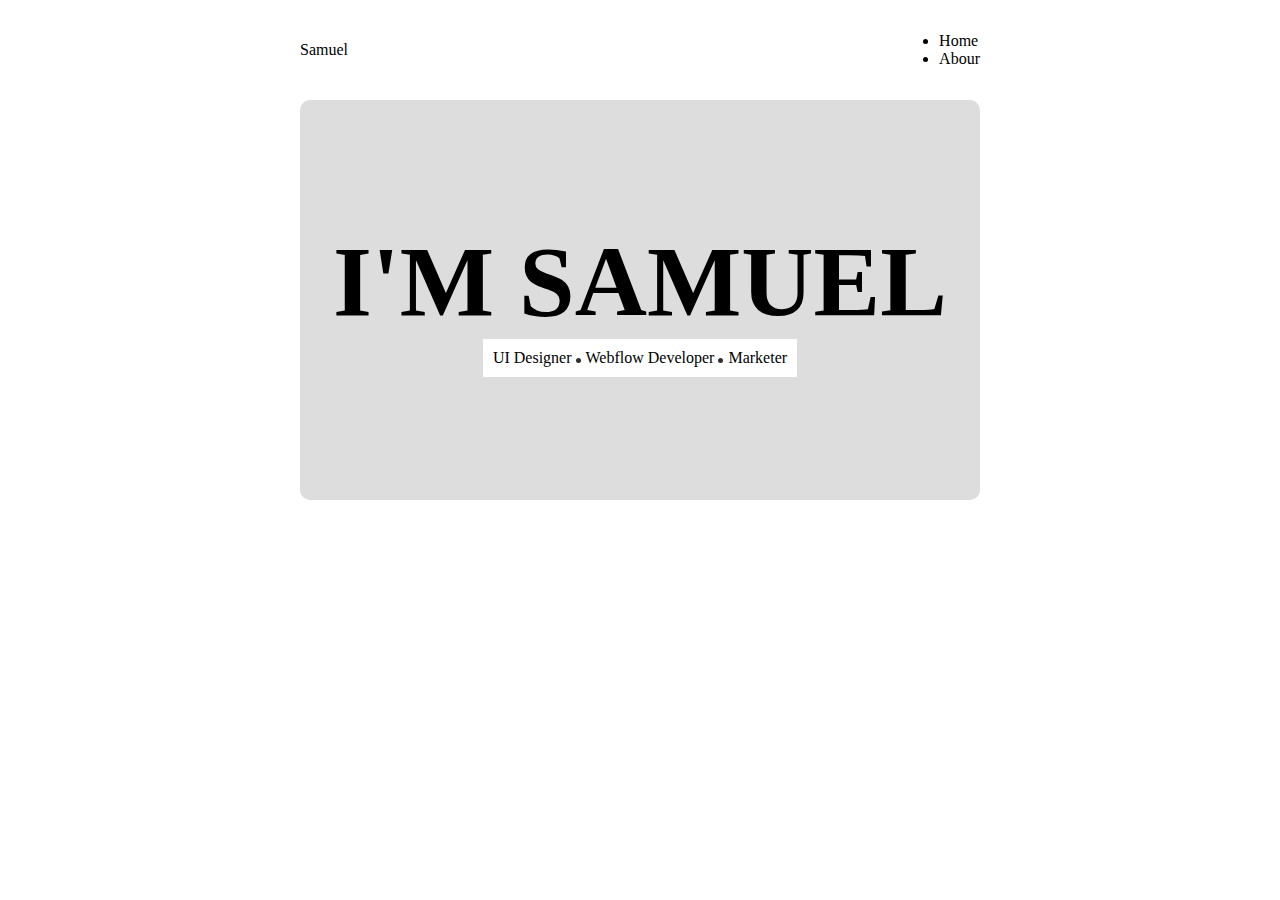
==== index.html @ 3c842f45 "first commit" ====
<!DOCTYPE html>
<html lang="en">
<head>
    <meta charset="UTF-8">
    <meta name="viewport" content="width=device-width, initial-scale=1.0">
    <title>Document</title>
    <link rel="stylesheet" href="style.css">
</head>
<body>
    <div id="app">
        <div id="head">
<div>
Samuel
</div>
<nav>
    <ul>
        <li>Home</li>
        <li>Abour</li>
    </ul>
</nav>
        </div>
        <div id="app-wrapper">
            <div id="banner">
                 <h1>I'M SAMUEL</h1>
                 <div id="banner-list">
                    <ul>
                    <li>UI Designer</li>
                    <li>Webflow Developer</li>
                    <li>Marketer</li>
                   </ul>
                </div>
            </div>
        </div>
    </div>
</body>
</html>
---- style.css ----
*{
    margin:0;
    padding: 0;
    box-sizing: border-box;
}
#app{
    width: 100vw;
    height: 100vh;
   
}
#head{
    width:100%;
    height: 100px;
    background: #fff;
    position: fixed;
    top:0;
    left:0;
    display: flex;
    justify-content: space-between;
    align-items: center;
    padding:0 300px;
}
#app-wrapper{
    padding:0 300px;
    padding-top:100px; 
}
#banner{
    width: 100%;
    height: 400px;
    background: #ddd;
    border-radius: 10px;
    display: flex;
    flex-direction: column;
    justify-content:center;
    align-items: center;
    
}
#banner h1{
    font-size: 100px;
}
#banner-list{
    background: #fff;
    padding: 10px;
}
#banner-list ul li{
    list-style-type:disk;
    display: inline;
    
}
#banner-list ul li:before{
    content: "";
    display: inline-block;
    width: 5px;
    height: 5px;
    border-radius: 50%;
    background: #303030;
    margin-right: 5px;
}
#banner-list ul li:first-child:before{
    content: "";
    display: none;
    
}
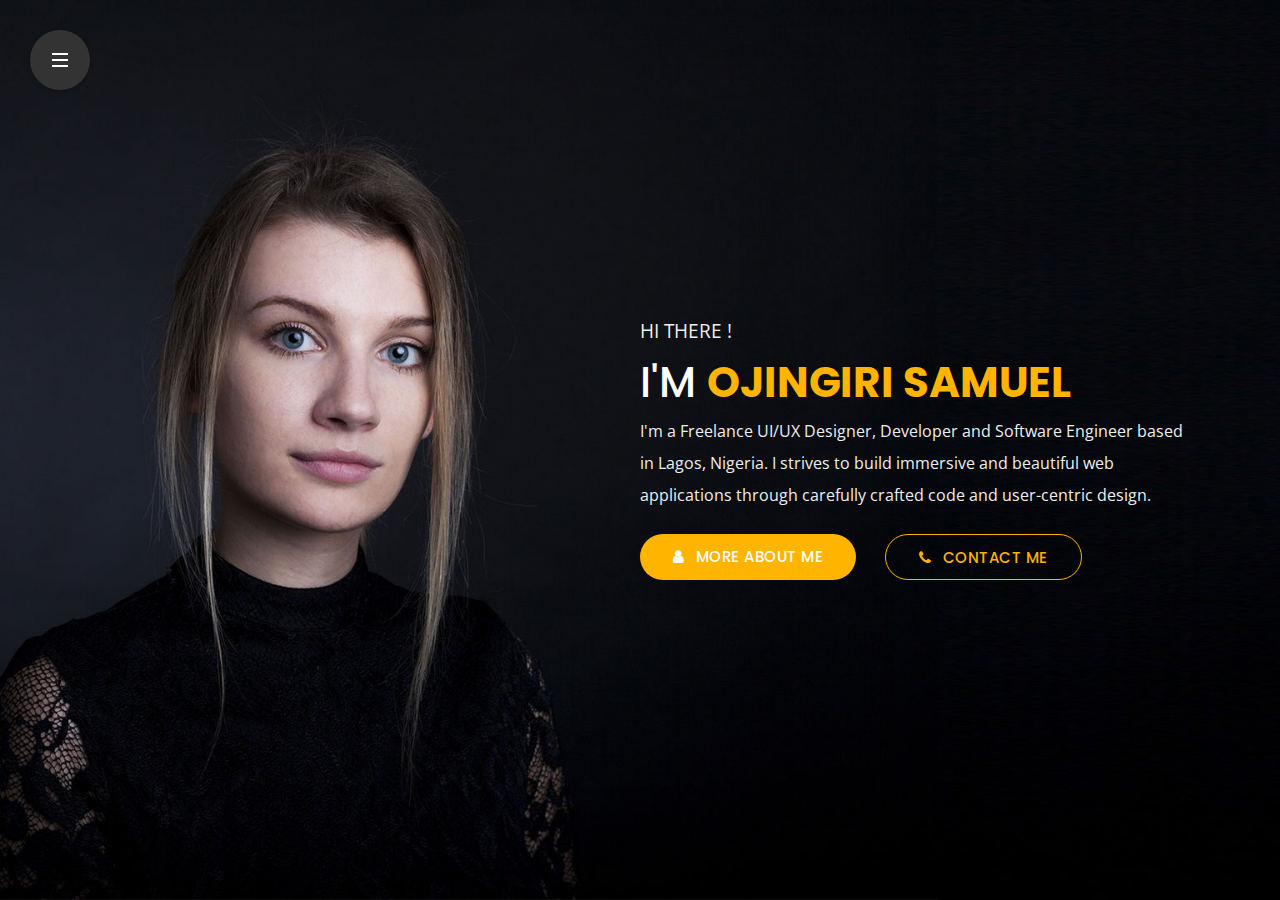
==== commit 77a5f8a9: "Add files via upload" ====
--- a/index.html
+++ b/index.html
@@ -1,36 +1,338 @@
-<!DOCTYPE html>
+﻿<!DOCTYPE html>
 <html lang="en">
+
+
+<!-- Mirrored from slimhamdi.net/istanbul/demos/index-dark.html by HTTrack Website Copier/3.x [XR&CO'2014], Mon, 01 Jul 2024 13:41:12 GMT -->
 <head>
-    <meta charset="UTF-8">
-    <meta name="viewport" content="width=device-width, initial-scale=1.0">
-    <title>Document</title>
-    <link rel="stylesheet" href="style.css">
+    <meta charset="utf-8">
+    <title>Istanbul - Personal Portfolio</title>
+    <meta name="viewport" content="width=device-width, initial-scale=1">
+
+    <!-- Template Google Fonts -->
+    <link href="https://fonts.googleapis.com/css?family=Poppins:400,400i,500,500i,600,600i,700,700i,800,800i,900,900i" rel="stylesheet">
+    <link href="https://fonts.googleapis.com/css?family=Open+Sans:300,400,600,700" rel="stylesheet">
+
+    <!-- Template CSS Files -->
+    <link type="text/css" media="all" href="css/bootstrap.min.css" rel="stylesheet">
+    <link type="text/css" media="all" href="css/jquery.animatedheadline.css" rel="stylesheet">
+    <link type="text/css" media="all" href="css/font-awesome.min.css" rel="stylesheet">
+    <link type="text/css" media="all" href="css/style.css" rel="stylesheet">
+    <link type="text/css" media="all" href="css/skins/yellow.css" rel="stylesheet">
+
+    <!-- Template JS Files -->
+    <script src="js/modernizr.js"></script>
+
+    <!-- Live Style Switcher - demo only -->
+	<link rel="alternate stylesheet" type="text/css" title="blue" href="css/skins/blue.css" />
+    <link rel="alternate stylesheet" type="text/css" title="goldenrod" href="css/skins/goldrenrod.css" />
+    <link rel="alternate stylesheet" type="text/css" title="green" href="css/skins/green.css" />
+    <link rel="alternate stylesheet" type="text/css" title="magenta" href="css/skins/magenta.css" />
+    <link rel="alternate stylesheet" type="text/css" title="orange" href="css/skins/orange.css" />
+    <link rel="alternate stylesheet" type="text/css" title="red" href="css/skins/red.css" />
+    <link rel="alternate stylesheet" type="text/css" title="yellow" href="css/skins/yellow.css" />
+    <link rel="alternate stylesheet" type="text/css" title="yellowgreen" href="css/skins/yellowgreen.css" />
+    <link rel="stylesheet" type="text/css" href="css/styleswitcher.css" />
+
 </head>
-<body>
-    <div id="app">
-        <div id="head">
-<div>
-Samuel
-</div>
-<nav>
-    <ul>
-        <li>Home</li>
-        <li>Abour</li>
-    </ul>
-</nav>
-        </div>
-        <div id="app-wrapper">
-            <div id="banner">
-                 <h1>I'M SAMUEL</h1>
-                 <div id="banner-list">
-                    <ul>
-                    <li>UI Designer</li>
-                    <li>Webflow Developer</li>
-                    <li>Marketer</li>
-                   </ul>
+
+<body class="dark fullscreendark">
+    <div class="page">
+
+        <!-- Header Starts -->
+    <header id="header">
+		<div class="nav-container">
+			<div>
+				<!-- Mobile Navigation Starts -->
+				<ul id="nav" class="navigation">
+					<li class="active">
+						<div>
+							<a id="link-home" href="#home" class="active">
+								<i class="fa fa-home"></i><span>Home</span>
+							</a>
+						</div>
+					</li>
+					<li>
+						<div>
+							<a id="link-about" href="#about">
+								<i class="fa fa-user"></i><span>About me</span>
+							</a>
+						</div>
+					</li>
+                    <li>
+						<div>
+							<a id="link-contact" href="#contact">
+								<i class="fa fa-envelope-open"></i><span>get in touch</span>
+							</a>
+						</div>
+					</li>
+                    
+					<li onclick="gopdf()">
+						<div>
+							<a  href="ojingiri-samuel-cv.pdf">
+								<i class="fa fa-briefcase"></i><span>my cv</span>
+							</a>
+						</div>
+					</li>
+					
+					<li onclick="goldi()">
+						<div>
+							<a id="link-blog" href="https://www.linkedin.com/in/ojingiri-samuel-394754229/">
+								<i class="fa fa-linkedin"></i><span>Linkedin</span>
+							</a>
+						</div>
+					</li>
+				</ul>
+				<!-- Mobile Navigation Ends -->
+                <script>
+                    function gopdf(){
+                        window.location = 'ojingiri-samuel-cv.pdf'
+                    }
+                    function goldi(){
+                        window.location = 'https://www.linkedin.com/in/ojingiri-samuel-394754229/'
+                    }
+                </script>
+			</div>
+		</div>
+		<!-- Stretchy Navigation Starts -->
+		<div class="cd-stretchy-nav">
+			<a class="cd-nav-trigger" href="#0">
+				<span aria-hidden="true"></span>
+			</a>
+			<ul class="stretchy-nav">
+				<li class="active"><a href="#home"><span>Home</span></a></li>
+				<li><a href="#about"><span>About</span></a></li>
+				<li><a href="#contact"><span>Contact</span></a></li>
+				<li><a href="https://www.linkedin.com/in/ojingiri-samuel-394754229/"><span>Linkedin</span></a></li>
+			</ul>
+			<span aria-hidden="true" class="stretchy-nav-bg"></span>
+		</div>
+		<!-- Stretchy Navigation Ends -->
+    </header>
+    <!-- Header Ends -->
+        <!-- Main Content Starts -->
+        <main id="main">
+            <!-- Back To Home Starts [ONLY MOBILE] -->
+            <span class="back-mobile" id="back-mobile"><i class="fa fa-arrow-left"></i></span>
+            <!-- Back To Home Ends [ONLY MOBILE] -->
+            <!-- Home Section Starts -->
+            <section id="home" class="active">
+                <!-- Text Rotator Starts -->
+                <div class="main-text-container">
+                    <div class="main-text" id="selector">
+                        <h3>Hi there !</h3>
+                        <h1 class="ah-headline">
+					I'm
+						<span class="ah-words-wrapper">
+							<b class="is-visible">Ojingiri Samuel</b>
+                            <b>a software  engineer</b>
+							<b>a web designer</b>
+							<b>a blogger</b>
+							<b>a freelancer</b>
+						</span>
+					</h1>
+                        <p>I'm a Freelance UI/UX Designer, Developer and Software  Engineer based in Lagos, Nigeria. I strives to build immersive and beautiful web applications through carefully crafted code and user-centric design.</p>
+                        <div class="call-to-actions-home">
+                            <div class="text-left">
+                                <a href="#about" class="btn link-portfolio-one"><span><i class="fa fa-user"></i>more about me</span></a>
+                                <a href="#contact" class="btn btn-secondary link-portfolio-two"><span><i class="fa fa-phone"></i>Contact me</span></a>
+                            </div>
+                        </div>
+                    </div>
                 </div>
+                <!-- Text Rotator Ends -->
+            </section>
+            <!-- Home Section Ends -->
+            <!-- About Section Starts -->
+            <section id="about">
+                <!-- Main Heading Starts -->
+                <div class="container page-title text-center">
+                    <h2 class="text-center">about <span>me</span></h2>
+                    <span class="title-head-subtitle">I design and code beautiful things, and I love what I do.</span>
+                </div>
+                <!-- Main Heading Ends -->
+                <div class="container infos">
+                    <div class="row personal-info">
+                        <!-- Personal Infos Starts -->
+                        <div class="col-xl-6 col-lg-6 col-md-12 col-sm-12">
+							<div class="image-container">
+								<img class="img-fluid d-block" src="img/dark-about.jpg"  alt="" />
+							</div>
+							<p  class="d-block d-md-none">I'm a Freelance UI/UX Designer, Developer and Software  Engineer based in Lagos, Nigeria. I strives to build immersive and beautiful web applications through carefully crafted code and user-centric design.</p>
+						</div>
+						<div class="row col-xl-6 col-lg-6 col-md-12">
+							<div class="col-xl-6 col-lg-6 col-md-6 col-sm-6">
+								<ul class="list-1">
+									<li>
+										<h6><span class="font-weight-600">First Name</span>Samuel</h6>
+									</li>
+									<li>
+										<h6><span class="font-weight-600">Last Name</span>Ojingiri</h6>
+									</li>
+									<li>
+										<h6><span class="font-weight-600">Birthdate</span>14 march 1991</h6>
+									</li>
+									<li>
+										<h6><span class="font-weight-600">Nationality</span>English</h6>
+									</li>
+									<li>
+										<h6><span class="font-weight-600">Experience</span>12 years</h6>
+									</li>
+									<li>
+										<h6><span class="font-weight-600">Address</span>Nigeria</h6>
+									</li>
+								</ul>
+							</div>
+							<div class="col-xl-6 col-lg-6 col-md-6 col-sm-6">
+								<ul class="list-2">
+									<li>
+										<h6><span class="font-weight-600">Freelance</span>Available</h6>
+									</li>
+									<li>
+										<h6><span class="font-weight-600">Langages</span>English</h6>
+									</li>
+									<li>
+										<h6><span class="font-weight-600">Phone</span>+2348030914844</h6>
+									</li>
+									<li>
+										<h6><span class="font-weight-600">Email</span>official.ojingirisamuel@gmail.com</h6>
+									</li>
+									<li>
+										<h6><span class="font-weight-600">Twitter/X</span>ojiiis_onx</h6>
+									</li>
+									<li>
+										<h6><span class="font-weight-600">Linkedin</span><a href="https://www.linkedin.com/in/ojingiri-samuel-394754229/">Ojingiri Samuel</a></h6>
+									</li>
+								</ul>
+							</div>
+							<div class="col-12 resume-btn-container">
+								<a href="ojingiri-samuel-cv.pdf" class="btn btn-resume"><span><i class="fa fa-download"></i>download my cv</span></a>
+							</div>
+						</div>
+                        <!-- Personal Infos Ends -->
+                    </div>
+                </div>
+                <!-- Download CV Starts -->
+                
+                <!-- Download CV Ends -->
+                <!-- Resume Starts -->
+             
+            </section>
+            <!-- About Section Ends -->
+
+            <!-- Contact Section Starts -->
+            <section id="contact">
+                <div class="contact-container">
+                    <!-- Main Heading Starts -->
+                    <div class="container page-title text-center">
+                        <h2 class="text-center">get <span>in touch</span></h2>
+						<span class="title-head-subtitle">I’m always open to discussing product design work or partnerships.</span>
+                    </div>
+                    <!-- Main Heading Ends -->
+                    <div class="container">
+                        <div class="row contact">
+                            <!-- Contact Infos Starts -->
+                            <div class="col-12 col-md-4 col-xl-4 leftside">
+                                <ul class="custom-list">
+                                    <li>
+                                        <h6 class="font-weight-600"> <span class="contact-title">Phone</span><i class="fa fa-whatsapp"></i><span class="contact-content">+216 21 184 010</span></h6>
+                                    </li>
+                                    <li>
+                                        <h6 class="font-weight-600"> <span class="contact-title">email</span><i class="fa fa-envelope-o fs-14"></i><span class="contact-content">info@daria.ua</span></h6>
+
+                                    </li>
+                                    <li>
+                                        <h6 class="font-weight-600"><span class="contact-title">instagram</span><i class="fa fa-instagram"></i><span class="contact-content">daria.198</span></h6>
+
+                                    </li>
+                                    <li>
+                                        <h6 class="font-weight-600"><span class="contact-title">Dribbble </span><i class="fa fa-dribbble"></i><span class="contact-content">daria.dribble</span></h6>
+                                    </li>
+                                </ul>
+
+                                <!-- Social Media Profiles Starts -->
+
+                                <div class="social">
+                                    <h6 class="font-weight-600 uppercase">Social Profiles</h6>
+                                    <ul class="list-inline social social-intro text-center p-none">
+                                        <li class="facebook"><a title="Facebook" href="#"><i class="fa fa-facebook"></i></a>
+                                        </li>
+                                        <li class="twitter"><a title="Twitter" href="#"><i class="fa fa-twitter"></i></a>
+                                        </li>
+                                        <li class="youtube"><a title="Youtube" href="#"><i class="fa fa-youtube"></i></a>
+                                        </li>
+                                        <li class="dribbble"><a title="Dribbble" href="#"><i class="fa fa-dribbble"></i></a>
+                                        </li>
+                                    </ul>
+                                </div>
+                                <!-- Social Media Profiles Ends -->
+                            </div>
+                            <!-- Contact Infos Ends -->
+                            <!-- Contact Form Starts -->
+                            <div class="col-12 col-md-8 col-xl-8 rightside">
+                                <p>
+                                    If you have any suggestion, project or even you want to say Hello.. please fill out the form below and I will reply you shortly.
+                                </p>
+                                <form class="contactform" method="post" action="https://slimhamdi.net/istanbul/demos/php/process-form.php">
+                                    <div class="row">
+                                        <!-- Name Field Starts -->
+                                        <div class="form-group col-xl-6"> <i class="fa fa-user prefix"></i>
+                                            <input id="name" name="name" type="text" class="form-control" placeholder="YOUR NAME" required>
+                                        </div>
+                                        <!-- Name Field Ends -->
+                                        <!-- Email Field Starts -->
+                                        <div class="form-group col-xl-6"> <i class="fa fa-envelope prefix"></i>
+                                            <input id="email" type="email" name="email" class="form-control" placeholder="YOUR EMAIL" required>
+                                        </div>
+                                        <!-- Email Field Ends -->
+                                        <!-- Comment Textarea Starts -->
+                                        <div class="form-group col-xl-12"> <i class="fa fa-comments prefix"></i>
+                                            <textarea id="comment" name="comment" class="form-control" placeholder="YOUR MESSAGE" required></textarea>
+                                        </div>
+                                        <!-- Comment Textarea Ends -->
+                                    </div>
+                                    <!-- Submit Form Button Starts -->
+                                    <div class="submit-form">
+                                        <button class="btn button-animated" type="submit" name="send"><span><i class="fa fa-send"></i> Send Message</span></button>
+                                    </div>
+                                    <!-- Submit Form Button Ends -->
+                                    <div class="form-message"> <span class="output_message text-center font-weight-600 uppercase"></span>
+                                    </div>
+                                </form>
+                            </div>
+                            <!-- Contact Form Ends -->
+
+                        </div>
+                    </div>
+                </div>
+            </section>
+            <!-- Contact Section Ends -->
+          
+        </main>
+    </div>
+    <!-- Main Content Ends -->
+    <!-- Preloader Starts -->
+    <div class="preloader">
+        <div class="preloader-container">
+            <h1>Samuel</h1>
+            <div id="progress-line-container">
+                <div class="progress-line"></div>
             </div>
+            <h1>Ojingiri</h1>
         </div>
     </div>
+    <!-- Preloader Ends -->
+
+    <!-- Template JS Files -->
+    <script src="js/jquery-2.2.4.min.js"></script>
+    <script src="js/jquery.animatedheadline.js"></script>
+    <script src="js/bootstrap.min.js"></script>
+    <script src="js/transition.js"></script>
+    <!-- Live Style Switcher JS File - only demo -->
+    <script src="js/styleswitcher.js"></script>
+    <!-- Main JS Initialization File -->
+    <script src="js/custom.js"></script>
 </body>
+
+
+<!-- Mirrored from slimhamdi.net/istanbul/demos/index-dark.html by HTTrack Website Copier/3.x [XR&CO'2014], Mon, 01 Jul 2024 13:41:32 GMT -->
 </html>--- a/css/style.css
+++ b/css/style.css
@@ -0,0 +1,3008 @@
+﻿/*
+Template Name: Istanbul - Personal Portfolio
+Author: Celtano
+Author URI: http://themeforest.net/user/celtano
+Description: Istanbul - Personal Portfolio
+Version: 1.0
+*/
+
+
+/*------------------------------------------------------------------
+[Table of contents]
+	+ General
+		- Dark Body
+		- Preloader
+	+ Header
+		- Navigation
+	+ Main Section
+		+ miscellaneous
+			- Text Rotator
+		+ About
+			- Personal Informations
+			- Resume Panels
+			- Skills
+		- Portfolio
+		+ Blog
+			- Latest Posts
+			+ Blog Page 
+				- Posts
+				- Comments
+				- Comments Form
+		+ Contact
+			- Left Side
+			- Social Media Icons
+			- Right Side
+	- Responsive Design Styles
+-------------------------------------------------------------------*/
+
+/* [ GENERAL ] */
+/*================================================== */
+
+
+body,
+html {
+  font-size: 100%;
+  padding: 0;
+  margin: 0;
+  top: 0;
+  left: 0;
+  width: 100%;
+  height: 100%;
+  overflow: hidden;
+}
+
+*,
+*:after,
+*:before {
+  -webkit-box-sizing: border-box;
+  -moz-box-sizing: border-box;
+  box-sizing: border-box;
+}
+
+body {
+  font-family: 'Poppins', sans-serif;
+  color: #555;
+  background: #fff;
+  font-size: 0.9em;
+  font-weight: 400;
+}
+
+.overflow-hidden {
+  overflow: hidden !important;
+}
+
+.p-none {
+  padding: 0 !important;
+}
+
+.m-none {
+  margin: 0 !important;
+}
+
+.mr-20 {
+  margin-left: 20px;
+}
+
+hr.about-section {
+  margin: 72px auto 50px;
+}
+
+ul {
+  padding: 0;
+  margin: 0;
+  list-style-type: none;
+}
+
+a:hover {
+  text-decoration: none;
+}
+
+h1,h2,h3,h4,h5,h6 {
+  font-family: 'Poppins', sans-serif;
+  text-transform: uppercase;
+}
+/* Buttons */
+.btn {
+  box-shadow: none !important;
+  border-radius: 26px;
+  font-weight: 500;
+  height: 46px;
+  line-height: 46px;
+  font-size: 15px;
+  text-transform: uppercase;
+  color: #fff;
+  padding: 0 33px;
+  outline: none !important;
+  overflow: hidden;
+  display: inline-block;
+  position: relative;
+  font-family: 'Poppins', sans-serif;
+  letter-spacing: .5px;
+  border: 0;
+}
+
+.btn span {
+  position: relative;
+  z-index: 2;
+}
+
+.btn:before {
+  position: absolute;
+  content: "";
+  top: 0;
+  height: 102%;
+  left: -25%;
+  width: 0%;
+  background-color: #555;
+  transform: skew(-22deg);
+  transition-duration: .6s;
+  z-index: 1;
+}
+
+.btn:hover:before {
+  width: 180%;
+}
+
+.btn.btn-secondary {
+  color: #555;
+}
+
+.btn.btn-secondary,
+.btn.btn-secondary:after {
+  background: transparent;
+}
+
+.btn.btn-secondary:hover {
+  color: #fff;
+}
+
+.btn.btn-secondary:before {
+  background: #555;
+}
+
+.btn i {
+  padding-right: 11px;
+}
+
+.btn:hover {
+  box-shadow: none;
+  color: #fff;
+}
+
+.uppercase {
+  text-transform: uppercase;
+}
+
+.font-weight-400 {
+  font-weight: 400;
+}
+
+.font-weight-700 {
+  font-weight: 700;
+}
+
+.font-weight-600 {
+  font-weight: 600;
+}
+
+.font-weight-900 {
+  font-weight: 900;
+}
+
+.back-mobile {
+  display: none;
+}
+
+.container {
+  margin: 0 auto;
+  max-width: initial;
+  max-width: 1170px;
+}
+
+@media only screen and (min-width: 601px) {
+  .container {
+    width: 100%;
+  }
+}
+
+@media only screen and (min-width: 1025px) {
+  .container {
+    width: 100%;
+    padding-left: 30px;
+    padding-right: 30px;
+  }
+}
+
+@media only screen and (min-width: 1199px) {
+  .container {
+    width: 100%;
+  }
+}
+
+/* BODY DARK
+================================================== */
+
+body.dark .resume-items .item a,
+body.dark .project-info-container {
+  background: #333;
+}
+
+body.dark,
+body.dark .navigation,
+body.dark .resume-items .item .bullet,
+body.dark #main>section,
+body.blog.dark,
+body.dark #home .home-content,
+body.dark .carousel-controls,
+body.dark .arrow {
+  background: #222;
+}
+
+body.dark .preloader::before,
+body.dark .preloader::after {
+  background: #111;
+}
+
+body.dark .personal-info h6,
+body.dark .personal-info ul li span,
+body.dark .contact-container .contact .rightside h6,
+section#blog.dark  article h4,
+body.blog.dark  article h4,
+body.dark .main-text h1,
+body.light.dark-header .main-text h1,
+body.dark .project-details,
+body.dark section#blog article h4,
+body.dark section#blog .meta span,
+body.dark .resume-container h6,
+body.dark .resume-items .item .card-header,
+body.dark .resume-items .item a:before ,
+body.dark .skills li,
+body.dark .skill-text,
+body.dark .page-title h2,
+body.dark .contact-container .contact .leftside h6,
+body.dark .title-section {
+  color: #fff;
+}
+
+body.dark .cd-stretchy-nav ul a,
+body.dark .cd-stretchy-nav ul a span,
+body.light.dark-header .cd-stretchy-nav.lighter ul a span,
+body.light .cd-stretchy-nav.lighter-in-portfolio ul a span {
+  color: rgba(255,255,255,.9);
+}
+
+body.dark .nav-container > div > ul li:not(:last-child):not(:active):after,
+body.dark .chart-bar {
+  background: #555;
+}
+
+body.dark .skills li:before {
+  color: #333;
+}
+
+body.dark .cd-nav-trigger,
+body.dark #cd-nav ul {
+  box-shadow: none !important;
+}
+
+body.dark section#blog .meta {
+  border-top: 1px solid #555;
+  border-bottom: 1px solid #555;
+}
+
+body.dark hr.about-section,
+body.dark article hr,
+body.dark .contact-container hr {
+  background: #555;
+}
+
+body.dark #cd-nav ul {
+  background: #333;
+}
+
+body.dark .progress-line {
+  background-color: #fff;
+}
+
+body.dark .page-title .title-head-subtitle {
+  color: #fff;
+  opacity: .8;
+}
+
+body.dark .cd-nav-trigger.menu-is-open {
+  background: transparent;
+  border: 0;
+}
+
+body.dark .cd-nav-trigger span::before,
+body.dark .cd-nav-trigger span::after {
+  background: #fff;
+}
+
+body.dark .preloader-container h1,
+body.dark .personal-info h6  {
+  color: #fff;
+}
+
+body.dark .cd-nav-trigger.menu-is-open span {
+  background: transparent;
+}
+
+body.dark #cd-nav li a,
+body.dark .badges h6  {
+  color: #eee;
+}
+
+body.dark #cd-nav li:last-child a {
+  border-bottom: 0;
+}
+
+body.dark #cd-nav ul {
+  border: 1px solid #353535;
+}
+
+body.dark .contact-container .contact .rightside form .form-group input[type=text],
+body.dark .contact-container .contact .rightside form .form-group input[type=email],
+body.dark .contact-container .contact .rightside form .form-group textarea,
+body.dark .comments-form .form-group input[type=text],
+body.dark .comments-form .form-group input[type=email],
+body.dark .comments-form .form-group textarea {
+  background: #333;
+  border: 1px solid #444;
+  color: #fff;
+}
+
+body.dark .comments-form .form-group i,
+body.dark .contact-container .contact .rightside form .form-group i,
+body.dark  .main-text h3,
+body.light.dark-header .main-text h3,
+body.dark p,
+body.light.dark-header .main-text p,
+body.dark .personal-info ul li,
+body.dark .contact-container  .contact .leftside,
+body.dark .navigation a{
+  color: #eee;
+}
+
+body.dark .cd-stretchy-nav .stretchy-nav-bg {
+  background: #333;
+}
+
+body.dark .profile-picture img {
+  border: 3px solid #353535;
+}
+
+body.blog.dark .comments-list .comment:not(.last) {
+  border-bottom: 1px solid #555;
+}
+
+body.dark .contact-container  .contact .leftside span i {
+  color: rgba(255, 255, 255, .3);
+}
+
+body.blog.dark p,
+body.blog.dark  .meta span {
+  color: #eee;
+}
+
+body.blog.dark .meta,
+body.blog .container-fluid.page-title .meta {
+  background: rgba(0,0,0,.6) !important;
+}
+
+body.blog.dark .pagination li:hover {
+  background: #333;
+}
+
+body.blog.dark .pagination li a {
+  color: #eee;
+}
+
+body.blog.dark .comments-form  form .input-field label {
+  color: #eee;
+}
+
+body.blog.dark .comments-form  form .input-field label.active {
+  color: #eee !important;
+}
+
+body.blog.dark .comments-form  form .input-field input[type=text],
+body.blog.dark .comments-form  form .input-field input[type=email],
+body.blog.dark .comments-form  form .input-field textarea {
+  color: #fff !important;
+  border-bottom: 1px solid #555;
+}
+
+body.blog.dark .comments-heading,
+body.blog.dark .comments-list .comment-author,
+body.blog.dark .comments-list .comment-reply {
+  color: #fff;
+}
+
+body.blog.dark .comments-list .comment-date {
+  color: #aaa;
+}
+
+body.dark #loader-wrapper .loader-section {
+  background: #333;
+}
+
+@media only screen and (max-width:1024px) {
+  body.dark #header {
+    background: #222;
+  }
+}
+
+/* PRELOADER
+================================================== */
+
+.page {
+  position: relative;
+  height: 100%;
+}
+
+.preloader {
+  position: fixed;
+  left: 0;
+  top: 0;
+  bottom: 0;
+  right: 0;
+  z-index: 111111111;
+  display: flex;
+  flex-direction: column;
+  justify-content: center;
+  align-items: center;
+  transition: .3s all ease;
+  pointer-events: none;
+  backface-visibility: hidden;
+}
+
+.preloader::before, .preloader::after {
+  content: '';
+  position: absolute;
+  left: 0;
+  right: 0;
+  transition: .2s linear;
+  transform: translateY(0);
+  pointer-events: none;
+}
+
+.preloader::before {
+  top: 0;
+  bottom: 50%;
+  background: #fff;
+}
+
+.preloader::after {
+  top: 50%;
+  bottom: 0;
+  background: #fff;
+}
+
+.preloader.loaded::before, .preloader.loaded::after {
+  transition: .4s linear;
+}
+
+.preloader.loaded::before {
+  transform: translateY(-101%);
+}
+
+.preloader.loaded::after {
+  transform: translateY(101%);
+}
+
+.preloader.loaded .preloader-container {
+  opacity: 0;
+  visibility: hidden;
+  transition: 0s;
+}
+
+.preloader-text-center {
+  transition: 0s .2s;
+}
+
+.preloader-container {
+  position: absolute;
+  top: 50%;
+  transform: translate3d(0, -50%, 0);
+  left: 0;
+  right: 0;
+  z-index: 10;
+  text-align: center;
+}
+
+.preloader-container h1 {
+  margin: 0;
+  padding: 20px 0;
+  color: #222;
+  font-weight: 700;
+  font-size: 42px;
+}
+
+#progress-line-container {
+  width: 100vw;
+  height: 5px;
+  overflow: hidden;
+  margin: auto;
+}
+
+.progress-line {
+  background: #222;
+  margin-top: 0;
+  margin-left: -100vw;
+  animation-name: progess_animation;
+  animation-duration: 2.5s;
+  animation-iteration-count: infinite;
+  animation-timing-function: linear;
+  width: 100vw;
+  height: 5px;
+  transition: .5s;
+}
+
+@keyframes progess_animation {
+  0% {
+    margin-left: -100vw;
+  }
+
+  100% {
+    margin-left: 100vw;
+  }
+}
+
+.animated {
+  animation-duration: 1s;
+  animation-fill-mode: both;
+  opacity: 1;
+}
+
+.animated.infinite {
+  animation-iteration-count: infinite;
+}
+
+.animated.hinge {
+  animation-duration: 2s;
+}
+
+html:not(.lt-ie10) .not-animated {
+  opacity: 0;
+}
+
+/* [ HEADER ] */
+/*================================================== */
+
+#header {
+  position: absolute;
+  left: 0;
+  top: 0;
+  right: 0;
+  bottom: 0;
+  padding: 0;
+}
+
+#header .text-rotator-container {
+  display: none;
+}
+
+/* NAVIGATION
+================================================== */
+
+@media (min-width:993px) {
+  
+  .cd-stretchy-nav {
+    position: fixed;
+    z-index: 2;
+    top: 30px;
+    left: 30px;
+    height: initial;
+    line-height: initial;
+    width: initial;
+    background-color: initial;
+    box-shadow: none;
+    pointer-events: none;
+  }
+
+  .cd-stretchy-nav .stretchy-nav-bg {
+  /* this is the stretching navigation background */
+    position: absolute;
+    z-index: 1;
+    top: 0;
+    left: 0;
+    width: 60px;
+    height: 60px;
+    border-radius: 30px;
+    background: #333;
+    box-shadow: 0 1px 4px rgba(0, 0, 0, 0.2);
+    -webkit-transition: height 0.2s, box-shadow 0.2s;
+    -moz-transition: height 0.2s, box-shadow 0.2s;
+    transition: height 0.2s, box-shadow 0.2s;
+  }
+
+  .cd-stretchy-nav.nav-is-visible {
+    pointer-events: auto;
+  }
+
+  .cd-stretchy-nav.nav-is-visible .stretchy-nav-bg {
+    height: 100%;
+    box-shadow: 0 6px 30px rgba(0, 0, 0, 0.2);
+  }
+
+  .cd-nav-trigger {
+    position: absolute;
+    z-index: 3;
+    top: 0;
+    left: 0;
+    height: 60px;
+    width: 60px;
+    border-radius: 50%;
+  /* replace text with image */
+    overflow: hidden;
+    white-space: nowrap;
+    color: transparent;
+    pointer-events: auto;
+  }
+
+  .cd-nav-trigger span, .cd-nav-trigger span::after, .cd-nav-trigger span::before {
+  /* this is the hamburger icon */
+    position: absolute;
+    width: 16px;
+    height: 2px;
+    background-color: #ffffff;
+  }
+
+  .cd-nav-trigger span {
+  /* middle line of the hamburger icon */
+    left: 50%;
+    top: 50%;
+    bottom: auto;
+    right: auto;
+    -webkit-transform: translateX(-50%) translateY(-50%);
+    -moz-transform: translateX(-50%) translateY(-50%);
+    -ms-transform: translateX(-50%) translateY(-50%);
+    -o-transform: translateX(-50%) translateY(-50%);
+    transform: translateX(-50%) translateY(-50%);
+    -webkit-transition: background-color 0.2s;
+    -moz-transition: background-color 0.2s;
+    transition: background-color 0.2s;
+  }
+
+  .cd-nav-trigger span::after, .cd-nav-trigger span::before {
+  /* top and bottom lines of the hamburger icon */
+    content: '';
+    top: 0;
+    left: 0;
+    -webkit-backface-visibility: hidden;
+    backface-visibility: hidden;
+    -webkit-transition: -webkit-transform 0.2s;
+    -moz-transition: -moz-transform 0.2s;
+    transition: transform 0.2s;
+  }
+
+  .cd-nav-trigger span::before {
+    -webkit-transform: translateY(-6px);
+    -moz-transform: translateY(-6px);
+    -ms-transform: translateY(-6px);
+    -o-transform: translateY(-6px);
+    transform: translateY(-6px);
+  }
+
+  .cd-nav-trigger span::after {
+    -webkit-transform: translateY(6px);
+    -moz-transform: translateY(6px);
+    -ms-transform: translateY(6px);
+    -o-transform: translateY(6px);
+    transform: translateY(6px);
+  }
+
+  .nav-is-visible .cd-nav-trigger span {
+    background-color: transparent;
+  }
+
+  .nav-is-visible .cd-nav-trigger span::before {
+    -webkit-transform: rotate(-45deg);
+    -moz-transform: rotate(-45deg);
+    -ms-transform: rotate(-45deg);
+    -o-transform: rotate(-45deg);
+    transform: rotate(-45deg);
+  }
+
+  .nav-is-visible .cd-nav-trigger span::after {
+    -webkit-transform: rotate(45deg);
+    -moz-transform: rotate(45deg);
+    -ms-transform: rotate(45deg);
+    -o-transform: rotate(45deg);
+    transform: rotate(45deg);
+  }
+
+  .cd-stretchy-nav ul {
+    position: relative;
+    z-index: 2;
+    padding: 53px 0 22px;
+    visibility: hidden;
+    -webkit-transition: visibility 0.3s;
+    -moz-transition: visibility 0.3s;
+    transition: visibility 0.3s;
+    text-align: left;
+  }
+
+  .cd-stretchy-nav ul li {
+    float: none;
+    transition: initial;
+  }
+
+  .cd-stretchy-nav ul a {
+    position: relative;
+    display: block;
+    height: 50px;
+    line-height: 50px;
+    padding: 0  1em 0 calc(1em + 60px);
+    color: rgba(255,255,255,.9);
+    text-transform: uppercase;
+    font-size: 16px;
+    -webkit-transition: color 0.2s;
+    -moz-transition: color 0.2s;
+    transition: color 0.2s;
+  }
+
+  .cd-stretchy-nav ul a span {
+    color: #555;
+  }
+
+  .cd-stretchy-nav ul a::after {
+  /* navigation item icons */
+    content: '';
+    position: absolute;
+    height: 16px;
+    width: 16px;
+    left: 22px;
+    top: 8px;
+    text-align: center;
+    -webkit-transform: translateY(-50%) scale(0);
+    -moz-transform: translateY(-50%) scale(0);
+    -ms-transform: translateY(-50%) scale(0);
+    -o-transform: translateY(-50%) scale(0);
+    transform: translateY(-50%) scale(0);
+    opacity: .6;
+    font-family: "FontAwesome";
+  }
+
+  .cd-stretchy-nav ul a::before {
+  /* line visible next to the active navigation item */
+    content: '';
+    position: absolute;
+    width: 3px;
+    height: 16px;
+    top: 50%;
+    left: 60px;
+    -webkit-transform: translateX(3px) translateY(-50%) scaleY(0);
+    -moz-transform: translateX(3px) translateY(-50%) scaleY(0);
+    -ms-transform: translateX(3px) translateY(-50%) scaleY(0);
+    -o-transform: translateX(3px) translateY(-50%) scaleY(0);
+    transform: translateX(3px) translateY(-50%) scaleY(0);
+  }
+
+  .cd-stretchy-nav ul li:first-of-type a::after {
+  /* change custom icon using Font Awesome Icons */
+    content: "\f015";
+  }
+
+  .cd-stretchy-nav ul li:nth-of-type(2) a::after {
+    content: "\f007";
+  }
+
+  .cd-stretchy-nav ul li:nth-of-type(3) a::after {
+    content: "\f0b1";
+  }
+
+  .cd-stretchy-nav ul li:nth-of-type(4) a::after {
+    content: "\f0e6";
+  }
+
+  .cd-stretchy-nav ul li:nth-of-type(5) a::after {
+    content: "\f2b6";
+  }
+
+  .cd-stretchy-nav ul span {
+  /* navigation item labels */
+    display: block;
+    opacity: 0;
+    -webkit-transform: translateX(-25px);
+    -moz-transform: translateX(-25px);
+    -ms-transform: translateX(-25px);
+    -o-transform: translateX(-25px);
+    transform: translateX(-25px);
+  }
+
+  .cd-stretchy-nav.nav-is-visible ul {
+    visibility: visible;
+  }
+
+  .cd-stretchy-nav.nav-is-visible ul a::after {
+  /* navigation item icons */
+    -webkit-transform: translateY(-50%) scale(1);
+    -moz-transform: translateY(-50%) scale(1);
+    -ms-transform: translateY(-50%) scale(1);
+    -o-transform: translateY(-50%) scale(1);
+    transform: translateY(-50%) scale(1);
+    -webkit-animation: scaleIn 0.15s backwards;
+    -moz-animation: scaleIn 0.15s backwards;
+    animation: scaleIn 0.15s backwards;
+    -webkit-transition: opacity 0.2s;
+    -moz-transition: opacity 0.2s;
+    transition: opacity 0.2s;
+  }
+
+  .cd-stretchy-nav.nav-is-visible ul li.active a {
+    color: #ffffff;
+  }
+
+  .cd-stretchy-nav.nav-is-visible ul li.active a::after {
+    opacity: 1;
+  }
+
+  .cd-stretchy-nav.nav-is-visible ul li.active a::before {
+    -webkit-transform: translateX(-3px) translateY(-50%) scaleY(1);
+    -moz-transform: translateX(-3px) translateY(-50%) scaleY(1);
+    -ms-transform: translateX(-3px) translateY(-50%) scaleY(1);
+    -o-transform: translateX(-3px) translateY(-50%) scaleY(1);
+    transform: translateX(-3px) translateY(-50%) scaleY(1);
+    -webkit-transition: -webkit-transform 0.15s 0.3s;
+    -moz-transition: -moz-transform 0.15s 0.3s;
+    transition: transform 0.15s 0.3s;
+  }
+
+  .cd-stretchy-nav.nav-is-visible ul span {
+    opacity: 1;
+    -webkit-transform: translateX(0);
+    -moz-transform: translateX(0);
+    -ms-transform: translateX(0);
+    -o-transform: translateX(0);
+    transform: translateX(0);
+    -webkit-animation: slideIn 0.15s backwards;
+    -moz-animation: slideIn 0.15s backwards;
+    animation: slideIn 0.15s backwards;
+    -webkit-transition: -webkit-transform 0.2s;
+    -moz-transition: -moz-transform 0.2s;
+    transition: transform 0.2s;
+  }
+
+  .cd-stretchy-nav.nav-is-visible.lighter ul span {
+    text-shadow: none;
+  }
+
+  .no-touch .cd-stretchy-nav.nav-is-visible ul a:hover,
+  .no-touch .cd-stretchy-nav.nav-is-visible.lighter ul a:hover  {
+    color: #ffffff;
+    background-color: initial;
+	opacity:1;
+  }
+
+  .no-touch .cd-stretchy-nav.nav-is-visible.lighter ul a:hover {
+    color: #999;
+  }
+
+  .no-touch .cd-stretchy-nav.nav-is-visible ul a:hover:after,
+	.no-touch .cd-stretchy-nav.nav-is-visible.lighter ul a:hover:after  {
+    opacity: 1;
+  }
+
+  .no-touch .cd-stretchy-nav.nav-is-visible ul a:hover span {
+    -webkit-transform: translateX(5px);
+    -moz-transform: translateX(5px);
+    -ms-transform: translateX(5px);
+    -o-transform: translateX(5px);
+    transform: translateX(5px);
+  }
+
+  .cd-stretchy-nav.nav-is-visible ul li:first-of-type a::after,
+.cd-stretchy-nav.nav-is-visible ul li:first-of-type span {
+    -webkit-animation-delay: 0.05s;
+    -moz-animation-delay: 0.05s;
+    animation-delay: 0.05s;
+  }
+
+  .cd-stretchy-nav.nav-is-visible ul li:nth-of-type(2) a::after,
+.cd-stretchy-nav.nav-is-visible ul li:nth-of-type(2) span {
+    -webkit-animation-delay: 0.1s;
+    -moz-animation-delay: 0.1s;
+    animation-delay: 0.1s;
+  }
+
+  .cd-stretchy-nav.nav-is-visible ul li:nth-of-type(3) a::after,
+.cd-stretchy-nav.nav-is-visible ul li:nth-of-type(3) span {
+    -webkit-animation-delay: 0.15s;
+    -moz-animation-delay: 0.15s;
+    animation-delay: 0.15s;
+  }
+
+  .cd-stretchy-nav.nav-is-visible ul li:nth-of-type(4) a::after,
+.cd-stretchy-nav.nav-is-visible ul li:nth-of-type(4) span {
+    -webkit-animation-delay: 0.2s;
+    -moz-animation-delay: 0.2s;
+    animation-delay: 0.2s;
+  }
+
+  .cd-stretchy-nav.nav-is-visible ul li:nth-of-type(5) a::after,
+.cd-stretchy-nav.nav-is-visible ul li:nth-of-type(5) span {
+    -webkit-animation-delay: 0.25s;
+    -moz-animation-delay: 0.25s;
+    animation-delay: 0.25s;
+  }
+
+
+/* -------------------------------- 
+
+keyframes
+
+-------------------------------- */
+@  -webkit-keyframes scaleIn {
+    from {
+    -webkit-transform: translateY(-50%) scale(0);
+  }
+
+  to {
+    -webkit-transform: translateY(-50%) scale(1);
+  }
+}
+
+@-moz-keyframes scaleIn {
+  from {
+    -moz-transform: translateY(-50%) scale(0);
+  }
+
+  to {
+    -moz-transform: translateY(-50%) scale(1);
+  }
+}
+
+@keyframes scaleIn {
+  from {
+    -webkit-transform: translateY(-50%) scale(0);
+    -moz-transform: translateY(-50%) scale(0);
+    -ms-transform: translateY(-50%) scale(0);
+    -o-transform: translateY(-50%) scale(0);
+    transform: translateY(-50%) scale(0);
+  }
+
+  to {
+    -webkit-transform: translateY(-50%) scale(1);
+    -moz-transform: translateY(-50%) scale(1);
+    -ms-transform: translateY(-50%) scale(1);
+    -o-transform: translateY(-50%) scale(1);
+    transform: translateY(-50%) scale(1);
+  }
+}
+
+@-webkit-keyframes slideIn {
+  from {
+    opacity: 0;
+    -webkit-transform: translateX(-25px);
+  }
+
+  to {
+    opacity: 1;
+    -webkit-transform: translateX(0);
+  }
+}
+
+@-moz-keyframes slideIn {
+  from {
+    opacity: 0;
+    -moz-transform: translateX(-25px);
+  }
+
+  to {
+    opacity: 1;
+    -moz-transform: translateX(0);
+  }
+}
+
+@keyframes slideIn {
+  from {
+    opacity: 0;
+    -webkit-transform: translateX(-25px);
+    -moz-transform: translateX(-25px);
+    -ms-transform: translateX(-25px);
+    -o-transform: translateX(-25px);
+    transform: translateX(-25px);
+  }
+
+  to {
+    opacity: 1;
+    -webkit-transform: translateX(0);
+    -moz-transform: translateX(0);
+    -ms-transform: translateX(0);
+    -o-transform: translateX(0);
+    transform: translateX(0);
+  }
+}
+}
+
+/* [ MAIN SECTION ] */
+/*================================================== */
+
+main#main {
+  position: absolute;
+  width: 100%;
+  overflow: hidden;
+  height: 100%;
+}
+
+#main>section {
+  position: absolute;
+  top: 0;
+  left: 0;
+  width: 100%;
+  height: 100%;
+  overflow-x: hidden;
+  overflow-y: auto;
+  -webkit-transform: translate3d(100%,0,0);
+  transform: translate3d(100%,0,0);
+  z-index: 0;
+  opacity: 0;
+  background: #fff;
+  -webkit-transition: opacity 0s ease .6s,-webkit-transform .6s ease .6s;
+  transition: opacity 0s ease .6s,-webkit-transform .6s ease .6s;
+  transition: transform .6s ease .6s,opacity 0s ease .6s;
+  transition: transform .6s ease .6s,opacity 0s ease .6s,-webkit-transform .6s ease .6s;
+}
+
+body.fullscreendark #main>section#home {
+  background-image: url('../img/fullscreendark.jpg');
+  background-size: cover;
+  background-repeat: no-repeat;
+  background-position: center center;
+}
+
+body.fullscreenlight #main>section#home {
+  background-image: url('../img/fullscreenlight.html');
+  background-size: cover;
+  background-repeat: no-repeat;
+  background-position: center center;
+}
+
+body.fullscreenbgimage #main>section#home {
+  background-image: url('../img/fullscreenbgimage.jpg');
+  background-size: cover;
+  background-repeat: no-repeat;
+  background-position: center center;
+}
+body.fullscreenbgimage #main>section#home:after {
+  position:absolute;
+  content:"";
+  right:0;
+  left:0;
+  top:0;
+  bottom:0;
+  width:100%;
+  height:100;
+  background:rgba(0,0,0,.4);
+}
+
+body.bgimage #main>section#home {
+  background-image: url('../img/leftimage-bg.jpg');
+  background-size: cover;
+  background-repeat: no-repeat;
+  background-position: center center;
+}
+
+body.bgimage #main>section#home:after,
+body.bgvideo #main>section#home:after {
+  content: '';
+  position: absolute;
+  background-color: rgba(0,0,0,.85);
+  left: 0;
+  right: 0;
+  bottom: 0;
+  top: 0;
+  z-index: 0;
+}
+
+.leftimagepicture {
+  position: fixed;
+  border-radius: 50%;
+  max-width: 320px;
+  left: calc(50vw - 360px);
+  top: calc(50vh - 160px);
+  border: 10px solid rgba(255,255,255,.1);
+  z-index: 1;
+}
+
+body.bgvideo #main>section#home {
+  overflow: hidden;
+}
+
+body.bgvideo #main>section#home .bg-video {
+  position: absolute;
+  top: 0;
+  left: 0;
+  max-width: 100%;
+  min-height: 100%;
+}
+
+#main>section.active {
+  -webkit-transform: translate3d(0,0,0);
+  transform: translate3d(0,0,0);
+  z-index: 1;
+  opacity: 1;
+  -webkit-transition: -webkit-transform .6s ease;
+  transition: -webkit-transform .6s ease;
+  transition: transform .6s ease;
+  transition: transform .6s ease,-webkit-transform .6s ease;
+}
+
+.main-text p {
+  margin: 11px 0 23px;
+  font-size: 16px;
+  line-height: 32px;
+  font-weight: 400;
+  font-family: 'Open Sans', sans-serif;
+}
+
+div.container.page-title {
+  padding: 60px 0 54px;
+  position: relative;
+}
+
+.page-title h2 {
+  font-size: 55px;
+  position: relative;
+  z-index: 0;
+  font-weight: 900;
+  text-transform: uppercase;
+  margin-bottom: 0;
+  color: #555;
+}
+
+.page-title .title-head-subtitle {
+  position: relative;
+  display: inline-block;
+  text-transform: uppercase;
+  font-size: 15px;
+  color: #555;
+  margin: 20px 0 0;
+  opacity: .8;
+  font-family: 'Open Sans', sans-serif;
+}
+
+.page-title .title-head-subtitle:before {
+  position: absolute;
+  content: "";
+  height: 2px;
+  right: -50px;
+  top: 11px;
+  width: 30px;
+}
+
+.page-title .title-head-subtitle:after {
+  position: absolute;
+  content: "";
+  height: 2px;
+  left: -50px;
+  top: 11px;
+  width: 30px;
+}
+
+
+/* MISCELLANEOUS
+================================================== */
+
+/*** Text Rotator ***/
+
+.main-text-container {
+  height: 100%;
+  width: 100%;
+  display: table;
+  margin-left: 50vw;
+  max-width: 550px;
+}
+
+.main-text {
+  z-index: 13;
+  position: relative;
+  text-align: left;
+  display: table-cell;
+  vertical-align: middle;
+}
+
+.main-text h3 {
+  font-weight: 400;
+  font-size: 19px;
+  font-family: 'Open Sans', sans-serif;
+}
+
+.main-text h1 {
+  font-size: 42px;
+  line-height: 42px;
+  font-weight: 500;
+  margin: 19px 0 10px;
+  color: #555;
+  white-space: nowrap;
+  position: relative;
+}
+
+.main-text h1 span {
+  font-weight: 700;
+}
+
+.main-text h6.ah-headline {
+  font-size: 25px;
+  color: #555;
+  font-weight: 500;
+  margin: 15px 0 0;
+  text-transform: uppercase;
+}
+
+.ah-headline.clip span {
+  padding: 0;
+}
+
+.ah-headline.clip span b {
+  font-weight: 700;
+}
+
+.ah-headline.clip .ah-words-wrapper::after {
+  display: none;
+}
+
+.call-to-actions-home a:first-child {
+  margin-right: 25px;
+}
+
+/* ABOUT
+================================================== */
+
+/*** Personal informations ***/
+
+.personal-info {
+	align-items:center;
+}
+
+.personal-info .info-title-section {
+	margin-bottom:10px;
+}
+
+.personal-info .image-container {
+    position: relative;
+    display: block;
+	max-width:440px;
+	margin:0 auto;
+}
+
+.personal-info .image-container:before {
+	display: inline-block;
+    position: absolute;
+    content: '';
+    top: 0;
+    right: 0;
+    bottom: 0;
+    left: 0;
+    z-index: -1;
+    transform: translate3d(26px, 26px, -26px);
+}
+@media (min-width:1025px) {
+	.personal-info .row {
+		margin-top:26px;
+	}
+}
+
+.personal-info p {
+	font-family: 'Open Sans', sans-serif;
+	font-size: 16px;
+    line-height: 32px;
+	margin: 17px 0 16px;
+}
+
+body.light .personal-info p {
+	margin: 15px 0 14px;
+}
+
+.personal-info ul {
+  list-style: none;
+  padding: 0;
+  margin-top: -8px;
+}
+
+.personal-info ul li {
+  position: relative;
+}
+
+.personal-info ul h6 {
+  margin: 5px 0 0;
+  font-family: 'Open Sans', sans-serif;
+  text-transform: inherit;
+  font-weight: 500;
+}
+
+body.light .personal-info ul h6 {
+	font-weight: 600;
+}
+
+.personal-info ul li:not(:last-child) {
+  padding-bottom: 21px;
+}
+
+.personal-info ul li span {
+  text-transform: capitalize;
+  margin-bottom: 7px;
+  font-family: 'Open Sans', sans-serif;
+  font-weight: 400;
+  font-size: 16px;
+  opacity: .8;
+  padding-right: 20px;
+}
+
+/*** Badges ***/
+
+.badges {
+	padding: 10px 0 0;
+}
+
+.badges h3 {
+	margin-bottom:9px;
+}
+
+.badges h3 span {
+	font-weight:800;
+}
+
+.badges i {
+	padding-right:12px;
+}
+
+.badges h6 {
+	font-family: 'Open Sans', sans-serif;
+	font-weight: 600;
+}
+
+/*** Resume Panels ***/
+
+.title-section {
+  margin-bottom: 50px;
+  font-size: 23px;
+}
+
+.resume-container h6 i {
+  padding-right: 7px;
+}
+
+.resume-items .item .bullet:before,.resume-items .item-label {
+  line-height: 40px!important;
+  top: 0;
+  text-align: center;
+  color: #fff;
+}
+
+.resume-items .item .card,.resume-items .item .card-header {
+  background-color: transparent;
+  font-size: 16px;
+  border: 0;
+}
+
+.resume-items .item .card-header {
+  border-bottom: 0;
+  position: relative;
+  padding: 32px 0 10px;
+}
+
+.resume-items .item .card-header > span {
+  font-family: 'Poppins', sans-serif;
+  font-size:16px;
+}
+
+.resume-items .item .card-header .year {
+  font-family: 'Open Sans', sans-serif;
+  position: absolute;
+  top: -2px;
+  font-size: 13px;
+  opacity: .8;
+  font-weight: 400;
+}
+
+.resume-items .item .card-header .year i {
+	padding-right: 10px;
+}
+.resume-items .item .card-header .year i.fa-caret-right {
+	display:none;
+}
+
+.resume-items .item .card-header > span > span {
+  font-weight: 600;
+}
+
+.resume-items .item .card-header .separator {
+  display: inline-block;
+  width: 10px;
+  background: #555;
+  height: 2px;
+  margin: 0 7px 3px 7px;
+  vertical-align: middle;
+}
+
+.resume-items .item .card-body {
+  padding: 0;
+}
+
+.resume-items .item .card-body p {
+  font-family: 'Open Sans', sans-serif;
+  font-size: 14px;
+  margin: 0;
+  line-height: 28px;
+}
+
+.resume-items .item {
+  position: relative;
+}
+
+.resume-items .item:not(:last-child) {
+  padding-bottom: 50px;
+}
+
+.resume-items .item:before {
+  content: '';
+  display: none;
+  height: 100%;
+  left: 7px;
+  opacity: .6;
+  position: absolute;
+  top: 0;
+  width: 1px;
+}
+
+.resume-items .item-label {
+  display: block;
+  font-weight: 600;
+  height: 40px;
+  left: 50%;
+  margin-left: -60px;
+  margin-top: -20px;
+  position: absolute;
+  width: 120px;
+  z-index: 10;
+  border-radius: 4px;
+}
+
+.resume-items .item .bullet {
+  display: none;
+  height: 15px;
+  left: 0px;
+  position: absolute;
+  background: #fff;
+  top: 0;
+  width: 15px;
+  border-radius: 50%;
+}
+
+.resume-items .item .card {
+  width: 100%;
+}
+
+@media (min-width:768px) {
+  .resume-items .item .bullet,.resume-items .item:before {
+    display: block;
+  }
+
+  .resume-items .item-label {
+    left: 0;
+    margin-left: 0;
+    margin-top: 0;
+  }
+
+  .resume-items .item .card {
+    margin-left: 39px;
+    width: calc(100% - 39px);
+  }
+}
+
+/*** Skills ***/
+.skills-title {
+  padding-top: 50px;
+}
+
+.skill-text {
+  display: block;
+  margin-bottom: 18px;
+  font-size: 16px;
+  color: #555;
+  font-weight: 300;
+  text-transform: uppercase;
+}
+
+.chart-bar {
+  border-radius: 2px;
+  display: block;
+  height: 1px;
+  position: relative;
+  width: 100%;
+  background: #ddd;
+  margin-bottom: 45px;
+}
+
+.chart-bar>.item-progress {
+  border-radius: 2px;
+  height: 100%;
+  left: 0;
+  position: absolute;
+  top: 0;
+  width: 1%;
+}
+
+.chart-bar>.percent {
+  height: 32px;
+  margin-top: -41px;
+  position: absolute;
+  right: calc(100% - 40px);
+  width: 46px;
+  z-index: 10;
+  color: #fff;
+  border-radius: 4px;
+  font-weight: 600;
+  font-size: 14px;
+  line-height: 31px;
+  top: 50%;
+  text-align: center;
+  font-family: 'Open Sans', sans-serif;
+}
+
+.chart-bar>.percent span {
+  position: relative;
+  display: block;
+}
+
+.chart-bar>.percent span:before {
+  
+}
+
+.arrow {
+	display: inline-block;
+    padding: 4px;
+    transform: translateY(33.5px) rotate(45deg) skew(3deg, 3deg) translateX(-27px);
+    background-color: #FFF;
+	bottom:8px;
+	position:absolute;
+}
+
+.btn-resume {
+  margin-top: 30px;
+}
+
+
+/* PORTFOLIO
+================================================== */
+
+.portfolio-container {
+  position: relative;
+  z-index: 2;
+  -webkit-transition-property: -webkit-transform;
+  -moz-transition-property: -moz-transform;
+  transition-property: transform;
+  -webkit-transition-duration: 0.5s;
+  -moz-transition-duration: 0.5s;
+  transition-duration: 0.5s;
+  height: 100%;
+  overflow-y: auto;
+}
+
+.portfolio-container.slide-out {
+  -webkit-transform: translateX(-100%);
+  -moz-transform: translateX(-100%);
+  -ms-transform: translateX(-100%);
+  -o-transform: translateX(-100%);
+  transform: translateX(-100%);
+}
+
+@media(min-width:1025px) {
+  .portfolio-container.slide-out {
+    -webkit-transform: translateX(-760px);
+    -moz-transform: translateX(-760px);
+    -ms-transform: translateX(-760px);
+    -o-transform: translateX(-760px);
+    transform: translateX(-760px);
+  }
+}
+
+.portfolio-container.slide-out .portfolio-overlay {
+  display: block;
+  -webkit-animation: cd-fade-in 0.5s;
+  -moz-animation: cd-fade-in 0.5s;
+  animation: cd-fade-in 0.5s;
+}
+
+.portfolio-overlay {
+  position: absolute;
+  top: 0;
+  left: 0;
+  bottom: 0;
+  width: 100%;
+  height: 1000%;
+  background: rgba(0, 0, 0, 0.78);
+  cursor: pointer;
+  display: none;
+}
+
+.portfolio-section ul {
+  width: 100%;
+}
+
+.portfolio-section .container {
+  padding-left: 15px;
+  padding-right: 15px;
+}
+
+.portfolio-section ul li {
+  -webkit-transition: all 0.5s;
+  -moz-transition: all 0.5s;
+  transition: all 0.5s;
+  margin-bottom: 30px;
+}
+
+.project-info-container {
+  position: fixed;
+  top: 0;
+  right: 0;
+  height: 100%;
+  overflow-y: auto;
+  -webkit-overflow-scrolling: touch;
+  background: #fff;
+  z-index: 1;
+  -webkit-transform: translateX(270px);
+  -moz-transform: translateX(270px);
+  -ms-transform: translateX(270px);
+  -o-transform: translateX(270px);
+  transform: translateX(270px);
+  -webkit-transition-property: -webkit-transform;
+  -moz-transition-property: -moz-transform;
+  transition-property: transform;
+  -webkit-transition-duration: 0.5s;
+  -moz-transition-duration: 0.5s;
+  transition-duration: 0.5s;
+  z-index: 1111;
+}
+
+.project-info-main-content {
+  position: relative;
+}
+
+.project-info-main-content .btn {
+  position: absolute;
+  top: 30px;
+  right: 60px;
+  background: #fff;
+}
+
+.project-info-container .projects-info {
+  margin: 0 0 30px;
+  padding: 0 30px;
+}
+
+.project-info-container .projects-info  h3 {
+  font-size: 34px;
+  line-height: 26px;
+  margin: 0 0 22px 0;
+  font-weight: 700;
+  position: relative;
+}
+
+.project-info-container .projects-info  ul.project-details {
+  margin: 16px 0 12px;
+}
+
+.project-info-container .projects-info  ul.project-details li {
+  padding-bottom: 12px;
+  font-size: 15px;
+  line-height: 28px;
+  font-family: 'Open Sans', sans-serif;
+}
+
+.project-info-container .projects-info  ul.project-details li i {
+  padding-right: 10px;
+}
+
+.project-info-container p {
+  font-size: 16px;
+  line-height: 32px;
+  font-family: 'Open Sans', sans-serif;
+  margin-bottom: 30px;
+}
+
+.project-info-container.slide-in {
+  -webkit-transform: translateX(0);
+  -moz-transform: translateX(0);
+  -ms-transform: translateX(0);
+  -o-transform: translateX(0);
+  transform: translateX(0);
+}
+
+.project-info-container .cd-member-bio-pict {
+  position: relative;
+}
+
+.project-info-container img {
+  width: 100%;
+  display: block;
+  max-width: calc(100% - 60px);
+  margin: 30px auto;
+  border-radius: 4px;
+}
+
+.project-info-container {
+  width: 100%;
+  -webkit-transform: translateX(100%);
+  -moz-transform: translateX(100%);
+  -ms-transform: translateX(100%);
+  -o-transform: translateX(100%);
+  transform: translateX(100%);
+}
+
+@media(min-width:1025px) {
+  .project-info-container {
+    width: 760px;
+  }
+}
+
+#portfolio-items {
+  list-style: none;
+  position: relative;
+  padding: 0;
+  margin: 0;
+}
+
+#portfolio-items li {
+  position: relative;
+}
+
+#portfolio-items li a,
+#portfolio-items li a img {
+  display: block;
+  position: relative;
+  border-radius: 4px;
+}
+
+#portfolio-items li a {
+  overflow: hidden;
+}
+
+#portfolio-items li a > div {
+  position: absolute;
+  top: 0;
+  bottom: 0;
+  left: 0;
+  right: 0;
+  height: 100%;
+  width: 100%;
+  opacity: 0;
+  transition: .2s;
+}
+
+#portfolio-items li a:hover > div {
+  opacity: 1;
+}
+
+#portfolio-items li a div {
+  position: absolute;
+  width: 100%;
+  height: 100%;
+  display: -webkit-box;
+  display: -webkit-flex;
+  display: -ms-flexbox;
+  display: flex;
+  -webkit-box-align: center;
+  -webkit-align-items: center;
+  -ms-flex-align: center;
+  align-items: center;
+}
+
+#portfolio-items li a div span {
+  display: block;
+  text-transform: uppercase;
+  text-align: center;
+  font-weight: 500;
+  color: #fff;
+  margin: 0 auto;
+  font-size: 20px;
+  font-family: 'Poppins', sans-serif;
+}
+
+.carousel {
+  margin: 30px auto;
+  border-radius: 4px;
+  display: block;
+  max-width: calc(100% - 60px);
+}
+
+.carousel img {
+  max-width: 100%;
+  margin: 0;
+}
+
+.carousel-controls {
+  width: 50px;
+  height: 50px;
+  border-radius: 50%;
+  color: #fff;
+  opacity: .8;
+}
+
+.carousel-control-next, .carousel-control-prev {
+  opacity: 1;
+  width: 50px;
+}
+
+.carousel-control-prev {
+  left: 30px;
+}
+
+.carousel-control-next {
+  right: 30px;
+}
+
+.carousel-controls:hover {
+  opacity: 1;
+}
+
+.carousel-controls:before {
+  font-size: 23px;
+  line-height: 51px;
+  margin: 0 auto;
+  text-align: center;
+}
+
+.carousel-control-prev .carousel-controls:before {
+  margin: 1px 4px 0 0;
+}
+
+.carousel-control-next .carousel-controls:before {
+  margin: 1px -4px 0 0;
+}
+
+.videocontainer,
+.responsive-video {
+  max-width: 100%;
+  margin: 30px auto;
+  border-radius: 4px;
+  display: block;
+  max-width: calc(100% - 60px);
+}
+
+.videocontainer {
+  position: relative;
+  padding-bottom: calc(54.55% - 30px);
+  padding-top: 0;
+  height: 0;
+  max-width: calc(100% - 60px);
+  overflow: hidden;
+  width: 100%;
+  display: block;
+  margin: 30px auto;
+  border-radius: 4px;
+}
+
+.videocontainer iframe,
+.videocontainer object,
+.videocontainer embed {
+  position: absolute;
+  top: 0;
+  left: 0;
+  width: 100%;
+  height: 100%;
+  border: 0;
+}
+
+/* BLOG
+================================================== */
+
+/*** Latest Posts ***/
+
+section#blog article {
+  position: relative;
+  margin-bottom: 50px;
+}
+
+section#blog figure {
+  margin: 0;
+  position: relative;
+}
+
+section#blog figure a {
+  position: relative;
+  display: block;
+  max-width: 100%;
+  overflow: hidden;
+  border-radius: 4px;
+}
+
+section#blog figure a img {
+  width: 100%;
+  border-radius: 4px;
+  webkit-transition: all 0.5s ease;
+  -moz-transition: all 0.5s ease;
+  -o-transition: all 0.5s ease;
+  transition: all 0.5s ease;
+  display: block;
+}
+
+section#blog figure a:hover img {
+  transform: scale(1.1) !important;
+  -o-transform: scale(1.1) !important;
+  -moz-transform: scale(1.1) !important;
+  -webkit-transform: scale(1.1) !important;
+  -ms-transform: scale(1.1) !important;
+  opacity: 1 !important;
+}
+
+section#blog .post-date {
+  width: 40px;
+  height: 50px;
+  position: absolute;
+  top: 15px;
+  right: 15px;
+  text-align: center;
+  padding-top: 3px;
+  border-radius: 4px;
+  font-family: 'Open Sans', sans-serif;
+}
+
+section#blog .post-date span {
+  display: block;
+  color: #fff;
+}
+
+section#blog .post-date span:first-child {
+  font-size: 16px;
+  padding-top: 1px;
+}
+
+section#blog .post-date span:nth-child(2) {
+  font-size: 12px;
+  text-transform: uppercase;
+}
+
+section#blog article h4 {
+  color: #555;
+  text-transform: uppercase;
+  font-weight: 600;
+  font-size: 21px;
+  margin: 24px 0 12px;
+}
+
+section#blog .readmore.btn {
+  margin: 24px 0;
+}
+
+section#blog p {
+  line-height: 2;
+  font-family: 'Open Sans', sans-serif;
+  margin: 0;
+}
+
+section#blog .meta {
+  clear: both;
+  padding: 15px 0;
+  width: 100%;
+  border-top: 1px solid #ddd;
+  border-bottom: 1px solid #ddd;
+  font-size: 14px;
+}
+
+section#blog .meta span {
+  margin-right: 15px;
+  display: inline-block;
+}
+
+section#blog .meta i {
+  padding-right: 6px;
+}
+
+.allposts {
+  text-align: center;
+  margin-bottom: 70px;
+}
+
+/*** Blog Page ***/
+
+body.blog .content {
+  padding: 0 24px;
+  margin: 0 auto;
+  max-width: 700px;
+}
+
+body.blog .btn.back {
+  background: transparent;
+  width: 100%;
+  transition: .1s;
+}
+
+body.blog .btn.back:hover {
+  color: #fff;
+}
+
+body.blog {
+  background-color: #fff;
+  overflow: auto;
+}
+
+body.blog .container-fluid.page-title {
+  background-repeat: no-repeat;
+  background-position: center top;
+  background-image: url(../img/blog/banner.jpg);
+  padding: 0;
+  margin-bottom: 60px;
+}
+
+body.blog .container-fluid.page-title .content-banner {
+  background-color: rgba(0, 0, 0, .8);
+  padding: 200px 30px;
+  width: 100%;
+  text-align: center;
+}
+
+body.blog .container-fluid.page-title .content-banner h2,
+body.blog .container-fluid.page-title .meta {
+  color: #fff;
+}
+
+body.blog .container-fluid.page-title .meta  {
+	background:rgba(0,0,0,.6) !important;
+}
+
+body.blog .container-fluid.page-title .content-banner h2 span {
+	color:#fff !important;
+}
+
+.post-title .meta {
+  background: transparent !important;
+}
+
+body.blog .container.page-title h2 {
+  font-size: 55px;
+}
+
+.refresh {
+  margin-bottom: 70px;
+}
+
+/** Posts **/
+
+body.blog article {
+  margin-bottom: 60px;
+}
+
+body.blog figure {
+  margin: 0;
+}
+
+body.blog figure a img,
+body.blog figure img {
+  width: 100%;
+  border-radius: 4px;
+}
+
+body.blog article h4 {
+  color: #555;
+  text-transform: uppercase;
+  font-weight: 600;
+  font-size: 28px;
+  margin: 0 0 24px;
+}
+
+body.blog .readmore.btn {
+  margin: 24px 0;
+}
+
+body.blog p {
+  line-height: 2;
+  margin: 20px 0 0;
+  font-family: 'Open Sans', sans-serif;
+}
+
+body.blog .meta-post-content {
+  margin: 20px 0;
+}
+
+body.blog .meta {
+  clear: both;
+  padding: 15px 30px;
+  font-size: 14px;
+  border-radius: 10px;
+  font-family: 'Open Sans', sans-serif;
+  display: inline-block;
+  margin-top: 25px;
+  background:#eee !important;
+}
+
+body.blog .meta span {
+  margin-right: 15px;
+  display: inline-block;
+}
+
+body.blog .meta i {
+  padding-right: 6px;
+}
+
+/** Comments **/
+
+.comments-heading {
+  margin-top: 40px;
+  font-weight: 600;
+  font-size: 28px;
+}
+
+.comments-list {
+  list-style: none;
+  margin: 0;
+  padding: 20px 0;
+}
+
+.comments-list .comment {
+  border-bottom: 1px solid #ddd;
+  padding-bottom: 20px;
+  margin-bottom: 30px;
+}
+
+.comments-list .comment.last {
+  border-bottom: 0;
+  padding-bottom: 0;
+  margin-bottom: 0;
+}
+
+.comments-list img.comment-avatar {
+  width: 82px;
+  height: 82px;
+  border-radius: 100%;
+  margin-right: 25px;
+}
+
+.comments-list .comment-body {
+  margin-left: 110px;
+}
+
+.comments-list .comment-author {
+  font-weight: 600;
+  font-size: 14px;
+  color: #555;
+  text-transform: uppercase;
+}
+
+.comments-list .comment-date {
+  font-size: 12px;
+  font-family: 'Open Sans', sans-serif;
+}
+
+.comments-list .comment-content {
+  margin: 15px 0;
+}
+
+.comments-list .comment-reply {
+  text-transform: uppercase;
+  font-weight: 600;
+}
+
+.comments-reply {
+  list-style: none;
+  margin: 0 0 0 110px;
+}
+
+/** Comments Form **/
+
+.comments-heading.add-comment {
+  margin-top: 20px;
+  margin-bottom: 40px;
+  font-weight: 600;
+}
+
+.comments-form {
+  margin-bottom: 0;
+}
+
+.comments-form form .form-group ,
+.comments-form form .submit-form {
+  padding: 0;
+  margin-bottom: 30px;
+}
+
+.comments-form  .form-group input[type=text],
+.comments-form  .form-group input[type=email],
+.comments-form  .form-group textarea {
+  border-radius: 30px;
+  outline: none;
+  box-shadow: none !important;
+  font-size: 15px;
+  font-family: 'Open Sans', sans-serif;
+}
+
+.comments-form  .form-group textarea {
+  height: 130px;
+  padding: 12px 0 15px 49px;
+}
+
+.comments-form  .form-group input[type=text],
+.comments-form  .form-group input[type=email] {
+  height: 46px;
+  padding-left: 46px;
+}
+
+.comments-form  .form-group i {
+  position: absolute;
+  left: 21px;
+  top: 15px;
+  font-size: 15px;
+  opacity: .5;
+}
+
+/* CONTACT
+================================================== */
+
+.contact {
+  margin-top: -10px;
+}
+
+/*** Left Side ***/
+
+.contact-container .contact .leftside {
+  font-size: 16px;
+}
+
+.leftside p {
+  font-family: 'Open Sans', sans-serif;
+}
+
+.custom-list {
+  list-style: none;
+  padding: 0;
+  margin-top: -10px;
+}
+
+.custom-list li {
+  position: relative;
+}
+
+.custom-list h6 {
+  margin: 5px 0 0;
+  font-weight: 500;
+  font-family: 'Poppins', sans-serif;
+  text-transform: uppercase;
+  position: relative;
+}
+
+.custom-list h6 i {
+  padding-right: 10px;
+}
+
+.custom-list h6 i.fs-14 {
+  font-size: 14px;
+}
+
+.custom-list li:not(:last-child) {
+  padding-bottom: 25px;
+}
+
+.custom-list li span.contact-title {
+  text-transform: capitalize;
+  display: block;
+  margin-bottom: 10px;
+  font-family: 'Open Sans', sans-serif;
+  font-weight: 400;
+  font-size: 15px;
+  opacity: .8;
+}
+
+.custom-list li span.contact-content {
+  position: absolute;
+  left: 28px;
+  top: 29px;
+  text-transform: lowercase;
+  font-family: 'open sans';
+  font-weight: 500;
+}
+
+.contact hr {
+  margin: 25px 0;
+}
+
+/* Social Media Icons */
+
+.social {
+  margin-top: 28px;
+}
+
+.social h6 {
+  text-transform: capitalize;
+  display: block;
+  margin-bottom: 12px;
+  font-family: 'Open Sans', sans-serif;
+  font-weight: 400;
+  font-size: 15px;
+  opacity: .8;
+}
+
+ul.social-intro {
+  margin: 0;
+  display: inline-block;
+}
+
+.social-intro li {
+  display: inline-block;
+  float: left;
+  margin-bottom: 10px;
+}
+
+.social-intro li:not(:last-child) {
+  margin-right: 15px;
+}
+
+ul.social-intro li a {
+  width: 35px;
+  height: 35px;
+  display: block;
+  line-height: 36px;
+  border-radius: 50%;
+  color: #fff;
+  text-align: center;
+  background: transparent;
+  transition: 0.3s;
+}
+
+ ul.social-intro li a i {
+  transform: rotateY(0deg);
+  -webkit-transform: rotateY(0deg);
+  -webkit-transition: 0.4s;
+  transition: 0.4s;
+}
+
+ul.social-intro li a:hover i {
+  transform: rotateY(360deg);
+  -webkit-transform: rotateY(360deg);
+  color: #fff;
+}
+
+/*** Right Side ***/
+
+.contact-container .contact .rightside h6 {
+  margin-top: 0;
+  margin-bottom: 9px;
+  font-size: 19px;
+}
+
+.contact-container .contact .rightside p {
+  margin: 0 0 24px !important;
+  font-family: 'Open Sans', sans-serif;
+  font-size: 16px;
+  line-height: 32px;
+}
+
+.contact-container .contact .rightside .input-field {
+  margin-bottom: 24px;
+}
+
+.contact-container .contact .rightside .submit-form {
+  padding-left: 0;
+}
+
+.contact-container .contact .rightside .form-message {
+  margin: 24px 0;
+  padding-left: 0;
+}
+
+.contact-container .contact .rightside form .form-group {
+  position: relative;
+  margin-bottom: 30px;
+}
+
+.contact-container .contact .rightside form .form-group input[type=text],
+.contact-container .contact .rightside form .form-group input[type=email],
+.contact-container .contact .rightside form .form-group textarea {
+  border-radius: 30px;
+  outline: none;
+  box-shadow: none !important;
+  font-size: 14px;
+  font-family: 'Open Sans', sans-serif;
+}
+
+.contact-container .contact .rightside form .form-group input[type=text],
+.contact-container .contact .rightside form .form-group input[type=email] {
+  height: 46px;
+  padding-left: 49px;
+}
+
+.contact-container .contact .rightside form .form-group i {
+  position: absolute;
+  left: 36px;
+  top: 15px;
+  font-size: 16px;
+  opacity: .3;
+}
+
+.contact-container .contact .rightside .form-group textarea {
+  height: 130px;
+  padding: 12px 0 15px 49px;
+}
+
+.contact-container .contact .rightside form .output_message {
+  display: block;
+  color: #fff;
+  height: 46px;
+  line-height: 46px;
+  border-radius: 6px;
+}
+
+.contact-container .contact .rightside form .output_message.success {
+  background: #28a745;
+}
+
+.contact-container .contact .rightside form .output_message.success:before {
+  font-family: FontAwesome;
+  content: "\f14a";
+  padding-right: 10px;
+}
+
+.contact-container .contact .rightside form .output_message.error {
+  background: #dc3545;
+}
+
+.contact-container .contact .rightside form .output_message.error:before {
+  font-family: FontAwesome;
+  content: "\f071";
+  padding-right: 10px;
+}
+
+/* [ RESONSIVE DESIGN STYLES ] */
+/*================================================== */
+@media only screen and (max-width:1100px) {
+  .main-text-container {
+    max-width: 500px;
+  }
+}
+
+@media only screen and (max-width:1024px) and (min-width:768px) {
+	.row.personal-info > div:first-child {
+		flex: 0 0 100%;
+		max-width: 100%;
+	}
+	.row.personal-info > div:nth-child(2),
+	.row.personal-info > div:nth-child(3)	{
+		flex: 0 0 100%;
+		max-width: 100%;
+	}
+	.row.personal-info > div:nth-child(2) {
+		text-align:right;
+		margin-top:30px
+	}
+	.row.personal-info > div:nth-child(2) > div:nth-child(2) {
+		text-align:left;
+	}
+	.resume-btn-container {
+		text-align:center;
+	}
+	.infos {
+		padding: 0 30px 45px 30px;
+	}
+}
+
+@media only screen and (max-width:1024px) {
+	
+  .cd-stretchy-nav {
+    display: none;
+  }
+  
+  .personal-info ul li span {
+	  display:block;
+	  padding-right:0;
+  }
+
+  .nav-container > div > ul li.active a {
+    color: #555 !important;
+  }
+
+  body.dark .nav-container > div > ul li.active a {
+    color: #fff !important;
+  }
+  
+  .personal-info img {
+    display: block;
+    margin: 0 auto 30px;
+  }
+  
+  
+
+  .navigation li > div a {
+    display: table-cell;
+    vertical-align: middle;
+    text-align: center;
+  }
+
+  .portfolio-overlay {
+    display: none !important;
+  }
+
+  body.dark .project-info-container {
+    background: #222;
+  }
+
+  .page-title .title-head-subtitle:before,
+.page-title .title-head-subtitle:after {
+    display: none;
+  }
+
+  .personal-info-mobile img {
+    margin: 0 auto 30px;
+    display: block;
+    width: 400px;
+  }
+  
+  hr.about-section {
+	margin: 0 12px 50px;
+  }
+
+  .personal-info-mobile p {
+    font-family: 'Open Sans', sans-serif;
+    font-size: 16px;
+    line-height: 32px;
+    margin-bottom: 40px;
+  }
+
+  .main-text {
+    text-align: center;
+    margin: 0 auto;
+  }
+
+  .main-text h1 {
+    font-size: 35px;
+    margin: 0;
+    line-height: initial;
+    font-weight: 500;
+    color: #fff;
+    text-shadow: none;
+  }
+
+  .social {
+    margin-bottom: 20px;
+  }
+
+  .allposts {
+    margin-bottom: 50px;
+  }
+
+  .contact-container .contact .rightside h6 {
+    margin-top: -6px;
+  }
+
+  #header {
+    width: 100%;
+    margin-top: 0;
+    margin-left: 0;
+    height: 100%;
+    border-radius: 0;
+    background: #fff;
+  }
+
+  .nav-container {
+    display: block;
+    height: 100%;
+  }
+
+  .nav-container > div {
+    display: block;
+    height: 100%;
+  }
+
+  .navigation {
+    width: 100%;
+    height: 100%;
+    margin-right: initial;
+    margin: 0;
+    position: initial;
+  }
+
+  .navigation li {
+    position: fixed;
+    width: calc(50% - 36px);
+    height: calc(50% - 35px);
+    border-radius: 4px;
+    background: #eee;
+  }
+
+  body.dark .navigation li {
+    background: #333;
+  }
+
+  .navigation li > div {
+    display: table;
+    height: 100%;
+    width: 100%;
+  }
+
+  .navigation li > div a {
+    display: table-cell;
+    vertical-align: middle;
+  }
+
+  main#main {
+    z-index: 11111;
+  }
+
+  body.dark .navigation li  a {
+    color: #fff;
+  }
+
+  .navigation li:first-child {
+    display: none;
+  }
+
+  .navigation li:nth-child(2) {
+    left: 24px;
+    top: 24px;
+  }
+
+  .navigation li:nth-child(3) {
+    right: 24px;
+    top: 24px;
+  }
+
+  .navigation li:nth-child(4) {
+    left: 24px;
+    bottom: 24px;
+  }
+
+  .navigation li:nth-child(5) {
+    right: 24px;
+    bottom: 24px;
+  }
+
+  .navigation a {
+    color: #555;
+    padding: 0;
+    text-transform: uppercase;
+    font-size: 28px;
+    font-weight: 600;
+  }
+
+  .navigation li a i {
+    display: block;
+    margin-bottom: 15px;
+    font-size: 35px;
+  }
+
+  .infos {
+    padding: 0 30px 50px 30px;
+  }
+
+  .btn-secondary.close-project {
+    display: none !important;
+  }
+
+  section#blog .container,
+.resume-container .container,
+.contact-container .container {
+    padding-left: 30px;
+    padding-right: 30px;
+  }
+
+  main#main {
+    width: 100%;
+    height: 100%;
+    -webkit-transform: translate3d(100%,0,0);
+    transform: translate3d(100%,0,0);
+    -webkit-transition: -webkit-transform .6s ease;
+    transition: -webkit-transform .6s ease;
+    transition: transform .6s ease;
+    transition: transform .6s ease,-webkit-transform .6s ease;
+    right: 0;
+    top: 0;
+    bottom: 0;
+    border-radius: 0;
+  }
+
+  .back-mobile {
+    position: absolute;
+    top: 0;
+    left: 0;
+    cursor: pointer;
+    text-decoration: none;
+    z-index: 1;
+    -webkit-transition: opacity .3s ease;
+    transition: opacity .3s ease;
+    z-index: 11;
+    width: 60px;
+    height: 55px;
+    display: block;
+    text-align: center;
+    line-height: 54px;
+    border-bottom-right-radius: 44px;
+  }
+
+  .back-mobile.close-project {
+    line-height: 5px;
+  }
+
+  .back-mobile i {
+    color: #fff;
+    font-size: 18px;
+    margin-left: -6px;
+  }
+
+  main#main.open {
+    -webkit-transform: translate3d(0,0,0);
+    transform: translate3d(0,0,0);
+  }
+
+  #main>section {
+    -webkit-transition: -webkit-transform 0s ease 0s;
+    transition: -webkit-transform 0s ease 0s;
+    transition: transform 0s ease 0s;
+    transition: transform 0s ease 0s,-webkit-transform 0s ease 0s;
+  }
+
+  #main>section.active {
+    -webkit-transition: -webkit-transform 0s ease;
+    transition: -webkit-transform 0s ease;
+    transition: transform 0s ease;
+    transition: transform 0s ease,-webkit-transform 0s ease;
+  }
+
+  #contact .contact-container {
+    padding-right: 0;
+  }
+
+  .list-1 {
+    margin-bottom: 0;
+  }
+
+  .list-2 {
+    margin-top: 0;
+  }
+
+  .close-project {
+    z-index: 1111;
+  }
+}
+
+
+@media (max-width: 767px) {
+  .infos {
+    padding: 0 30px 50px 30px;
+  }
+  
+  .personal-info img {
+    margin: 0 auto 30px;
+  }
+  
+  .personal-info p {
+    display: block;
+    font-family: 'Open Sans', sans-serif;
+    margin: 60px 0 25px !important;
+    line-height: 32px;
+  }
+  
+  .resume-items .item .card-header .year i.fa-caret-right  {
+	  display:inline-block;
+  }
+  .resume-items .item .card-header .year i.fa-calendar {
+	  display:none;
+  }
+
+  .close-project {
+    position: fixed;
+    display: none;
+    text-align: center;
+    top: 0;
+    width: 55px;
+    height: 55px;
+    font-size: 90px;
+    line-height: 55px;
+  }
+
+  .close-project.is-visible {
+    display: block;
+  }
+
+  .carousel-control-next, .carousel-control-prev {
+    width: 40px;
+  }
+
+  .carousel-control-next {
+    right: 24px;
+  }
+
+  .carousel-control-prev {
+    left: 24px;
+  }
+
+  .carousel-controls {
+    width: 40px;
+    height: 40px;
+  }
+
+  .carousel-control-prev .carousel-controls {
+    border-radius: 0 10px 10px 0;
+  }
+
+  .carousel-control-next .carousel-controls {
+    border-radius: 10px 0 0 10px;
+  }
+
+  .carousel-controls:before {
+    font-size: 22px;
+    line-height: 41px;
+  }
+
+  .portfolio-item {
+    display: block;
+    margin: 0;
+  }
+
+  .portfolio-item > div {
+    padding: 0;
+  }
+
+  .resume-container h6 {
+    margin-bottom: 50px;
+  }
+
+  div.container.page-title {
+    padding: 55px 0 49px;
+  }
+
+  .resume-items .item:last-child {
+    padding-bottom: 50px;
+  }
+
+  .skills-title {
+    padding-top: 0;
+  }
+}
+
+@media (max-width: 576px) {
+	
+  .navigation li {
+    width: calc(100% - 48px);
+    height: calc(25% - 30px);
+  }
+
+  .navigation li:nth-child(3) {
+    top: calc(25% + 18px);
+  }
+
+  .navigation li:nth-child(4) {
+    bottom: initial;
+    top: calc(50% + 12px);
+  }
+
+  .navigation li a {
+    font-size: 18px;
+  }
+
+  .navigation li a i {
+    margin-bottom: 10px;
+    font-size: 25px;
+	margin-top: 6px;
+  }
+
+  .preloader-container h1 {
+    font-size: 28px;
+  }
+
+  .container {
+    width: 100%;
+  }
+
+  .main-text h1 {
+    font-size: 22px;
+  }
+
+  section#blog .container.page-title h2 {
+    font-size: 35px;
+  }
+
+  .infos {
+    padding-bottom: 20px;
+  }
+  
+  .personal-info p {
+	  margin: 30px 0 25px !important;
+  }
+
+  .personal-info a.btn {
+    margin: 15px 0 35px;
+	
+  }
+  
+  .personal-info .image-container:before {
+	  display:none;
+  }
+
+  section#blog article h4 {
+    font-size: 20px;
+  }
+
+  section#blog article {
+    margin-bottom: 45px;
+  }
+
+  .comments-form button {
+    margin-bottom: 50px;
+  }
+
+  .comments-reply {
+    margin-left: 30px;
+  }
+
+  .comments-list .comment-date {
+    display: none;
+  }
+
+  .project-info-container .projects-info h3 {
+    font-size: 20px;
+  }
+
+  .project-info-container .projects-info ul.project-details li {
+    font-size: 14px;
+  }
+
+  section#blog .container, .resume-container .container, .contact-container .container, .infos {
+    padding-left: 24px;
+    padding-right: 24px;
+  }
+
+  .portfolio-section .container {
+    padding-left: 8px;
+    padding-right: 8px;
+  }
+
+  .portfolio-section ul li,
+.comments-form form .form-group, .comments-form form .submit-form,
+.contact-container .contact .rightside form .form-group {
+    margin-bottom: 24px;
+  }
+
+  .project-info-container img,
+	.videocontainer,
+.carousel,
+.responsive-video	{
+    max-width: calc(100% - 48px);
+    margin: 24px auto 32px;
+  }
+
+  .carousel {
+    max-width: 100%;
+  }
+
+  .carousel img {
+    margin: 0 auto;
+  }
+
+  .project-info-container .projects-info {
+    margin: 0 0 24px;
+    padding: 0 24px;
+  }
+
+  body.blog article h4,
+.comments-heading {
+    font-size: 20px;
+  }
+
+  .page-title h2,
+.page-title .title-head-subtitle {
+    padding: 0 24px;
+  }
+}
+
+@media (max-width: 480px) {
+  .personal-info ul li:last-child {
+    padding-bottom: 25px;
+  }
+
+  .personal-info h6 {
+    font-size: 16px;
+  }
+
+  .page-title h2 {
+    font-size: 35px;
+  }
+
+  .main-text h1 {
+    font-size: 23px;
+  }
+
+  .page-title .title-head-subtitle {
+    font-size: 14px;
+  }
+}--- a/css/skins/yellow.css
+++ b/css/skins/yellow.css
@@ -0,0 +1,101 @@
+/* =================================================================== */
+/* YELLOW #ffb400
+====================================================================== */
+.nav-container > div > ul li.active a,
+.nav-container > div > ul li:hover a,
+.btn.btn-secondary,
+.page-title h2 span,
+.back-mobile,
+.project-info-container .projects-info h3,
+.meta a,
+.meta i,
+.main-text h1 span,
+.badges h3 span,
+section#blog article h4:hover,
+body.dark section#blog article h4:hover,
+body.dark.blog article a h4:hover,
+.contact-container .contact .rightside h6 i,
+.page-title h2 span:nth-child(2),
+.skill-title,
+.custom-list h6 i,
+.blog article h4:hover,
+.comments-list .comment-reply,
+body.blog.dark .comments-list .comment-reply:hover,
+.contact-container ul.social-intro li a,
+.navigation li a i,
+.resume-items .item .card-header .year i.fa-caret-right,
+.badges h3 span,
+.chart-bar>.percent  {
+	color: #ffb400;
+}
+.cd-stretchy-nav.nav-is-visible ul li.active a,
+.cd-stretchy-nav.nav-is-visible ul li.active a span,
+.cd-stretchy-nav.nav-is-visible ul li a:hover,
+.cd-stretchy-nav.nav-is-visible ul li a:hover span {
+	color: #ffb400 !important;
+}
+.chart-bar>.item-progress,
+.navigation li > div a span:after,
+.cd-stretchy-nav ul a::before,
+.nav-container > div > ul li:not(:last-child):hover:after,
+body.dark .nav-container > div > ul li:not(:last-child):hover:after,
+.nav-container > div > ul li.active:not(:last-child):after,
+body.dark .nav-container > div > ul li.active:not(:last-child):after,
+.contact-container ul.social-intro li a:hover,
+.carousel-controls,
+body.dark .carousel-controls,
+.resume-items .item a,
+#progress-line-container,
+#header > div.bg,
+.ah-headline.clip .ah-words-wrapper::after,
+.btn-secondary:not(:disabled):not(.disabled).active,
+.btn-secondary:not(:disabled):not(.disabled):active ,
+.btn.btn-secondary:before,
+section#blog .post-date,
+.resume-items .item-label,
+.btn,
+.comments-form button,
+.comments-form button:hover,
+.comments-form button:focus,
+.comments-form button:active,
+.back-mobile,
+.page-title .title-head-subtitle:before,
+.page-title .title-head-subtitle:after{
+	background-color: #ffb400;
+}
+
+.contact-container ul.social-intro li a,
+.btn.btn-secondary,
+.btn.btn-secondary:focus,
+.chart-bar>.percent {
+	border: 1px solid #ffb400;
+}
+
+.arrow {
+	border: 1px solid #ffb400;
+    border-width: 0 1px 1px 0;
+}
+
+.resume-items .item:before {
+	border-left: 1px solid #ffb400;
+}
+
+.resume-items .item .bullet{
+	border: 2px solid #ffb400;
+}
+
+.personal-info .image-container:before {
+	border: 6px solid #ffb400;
+}
+
+.btn-secondary:not(:disabled):not(.disabled).active,
+.btn-secondary:not(:disabled):not(.disabled):active {
+	border-color:#ffb400;
+}
+
+body.blog .container-fluid.page-title .content-banner {
+	border-bottom:8px solid #ffb400;
+}
+#portfolio-items li a div {
+	background: #ffb400;
+}--- a/css/skins/blue.css
+++ b/css/skins/blue.css
@@ -0,0 +1,101 @@
+/* =================================================================== */
+/* BLUE #2196F3
+====================================================================== */
+.nav-container > div > ul li.active a,
+.nav-container > div > ul li:hover a,
+.btn.btn-secondary,
+.page-title h2 span,
+.back-mobile,
+.project-info-container .projects-info h3,
+.meta a,
+.meta i,
+.main-text h1 span,
+.badges h3 span,
+section#blog article h4:hover,
+body.dark section#blog article h4:hover,
+body.dark.blog article a h4:hover,
+.contact-container .contact .rightside h6 i,
+.page-title h2 span:nth-child(2),
+.skill-title,
+.custom-list h6 i,
+.blog article h4:hover,
+.comments-list .comment-reply,
+body.blog.dark .comments-list .comment-reply:hover,
+.contact-container ul.social-intro li a,
+.navigation li a i,
+.resume-items .item .card-header .year i.fa-caret-right,
+.badges h3 span,
+.chart-bar>.percent  {
+	color: #2196F3;
+}
+.cd-stretchy-nav.nav-is-visible ul li.active a,
+.cd-stretchy-nav.nav-is-visible ul li.active a span,
+.cd-stretchy-nav.nav-is-visible ul li a:hover,
+.cd-stretchy-nav.nav-is-visible ul li a:hover span {
+	color: #2196F3 !important;
+}
+.chart-bar>.item-progress,
+.navigation li > div a span:after,
+.cd-stretchy-nav ul a::before,
+.nav-container > div > ul li:not(:last-child):hover:after,
+body.dark .nav-container > div > ul li:not(:last-child):hover:after,
+.nav-container > div > ul li.active:not(:last-child):after,
+body.dark .nav-container > div > ul li.active:not(:last-child):after,
+.contact-container ul.social-intro li a:hover,
+.carousel-controls,
+body.dark .carousel-controls,
+.resume-items .item a,
+#progress-line-container,
+#header > div.bg,
+.ah-headline.clip .ah-words-wrapper::after,
+.btn-secondary:not(:disabled):not(.disabled).active,
+.btn-secondary:not(:disabled):not(.disabled):active ,
+.btn.btn-secondary:before,
+section#blog .post-date,
+.resume-items .item-label,
+.btn,
+.comments-form button,
+.comments-form button:hover,
+.comments-form button:focus,
+.comments-form button:active,
+.back-mobile,
+.page-title .title-head-subtitle:before,
+.page-title .title-head-subtitle:after{
+	background-color: #2196F3;
+}
+
+.contact-container ul.social-intro li a,
+.btn.btn-secondary,
+.btn.btn-secondary:focus,
+.chart-bar>.percent {
+	border: 1px solid #2196F3;
+}
+
+.arrow {
+	border: 1px solid #2196F3;
+    border-width: 0 1px 1px 0;
+}
+
+.resume-items .item:before {
+	border-left: 1px solid #2196F3;
+}
+
+.resume-items .item .bullet{
+	border: 2px solid #2196F3;
+}
+
+.personal-info .image-container:before {
+	border: 6px solid #2196F3;
+}
+
+.btn-secondary:not(:disabled):not(.disabled).active,
+.btn-secondary:not(:disabled):not(.disabled):active {
+	border-color:#2196F3;
+}
+
+body.blog .container-fluid.page-title .content-banner {
+	border-bottom:8px solid #2196F3;
+}
+#portfolio-items li a div {
+	background: #2196F3;
+}--- a/css/skins/goldrenrod.css
+++ b/css/skins/goldrenrod.css
@@ -0,0 +1,101 @@
+/* =================================================================== */
+/* GOLDENROD #daa520
+====================================================================== */
+.nav-container > div > ul li.active a,
+.nav-container > div > ul li:hover a,
+.btn.btn-secondary,
+.page-title h2 span,
+.back-mobile,
+.project-info-container .projects-info h3,
+.meta a,
+.meta i,
+.main-text h1 span,
+.badges h3 span,
+section#blog article h4:hover,
+body.dark section#blog article h4:hover,
+body.dark.blog article a h4:hover,
+.contact-container .contact .rightside h6 i,
+.page-title h2 span:nth-child(2),
+.skill-title,
+.custom-list h6 i,
+.blog article h4:hover,
+.comments-list .comment-reply,
+body.blog.dark .comments-list .comment-reply:hover,
+.contact-container ul.social-intro li a,
+.navigation li a i,
+.resume-items .item .card-header .year i.fa-caret-right,
+.badges h3 span,
+.chart-bar>.percent  {
+	color: #daa520;
+}
+.cd-stretchy-nav.nav-is-visible ul li.active a,
+.cd-stretchy-nav.nav-is-visible ul li.active a span,
+.cd-stretchy-nav.nav-is-visible ul li a:hover,
+.cd-stretchy-nav.nav-is-visible ul li a:hover span {
+	color: #daa520 !important;
+}
+.chart-bar>.item-progress,
+.navigation li > div a span:after,
+.cd-stretchy-nav ul a::before,
+.nav-container > div > ul li:not(:last-child):hover:after,
+body.dark .nav-container > div > ul li:not(:last-child):hover:after,
+.nav-container > div > ul li.active:not(:last-child):after,
+body.dark .nav-container > div > ul li.active:not(:last-child):after,
+.contact-container ul.social-intro li a:hover,
+.carousel-controls,
+body.dark .carousel-controls,
+.resume-items .item a,
+#progress-line-container,
+#header > div.bg,
+.ah-headline.clip .ah-words-wrapper::after,
+.btn-secondary:not(:disabled):not(.disabled).active,
+.btn-secondary:not(:disabled):not(.disabled):active ,
+.btn.btn-secondary:before,
+section#blog .post-date,
+.resume-items .item-label,
+.btn,
+.comments-form button,
+.comments-form button:hover,
+.comments-form button:focus,
+.comments-form button:active,
+.back-mobile,
+.page-title .title-head-subtitle:before,
+.page-title .title-head-subtitle:after{
+	background-color: #daa520;
+}
+
+.contact-container ul.social-intro li a,
+.btn.btn-secondary,
+.btn.btn-secondary:focus,
+.chart-bar>.percent {
+	border: 1px solid #daa520;
+}
+
+.arrow {
+	border: 1px solid #daa520;
+    border-width: 0 1px 1px 0;
+}
+
+.resume-items .item:before {
+	border-left: 1px solid #daa520;
+}
+
+.resume-items .item .bullet{
+	border: 2px solid #daa520;
+}
+
+.personal-info .image-container:before {
+	border: 6px solid #daa520;
+}
+
+.btn-secondary:not(:disabled):not(.disabled).active,
+.btn-secondary:not(:disabled):not(.disabled):active {
+	border-color:#daa520;
+}
+
+body.blog .container-fluid.page-title .content-banner {
+	border-bottom:8px solid #daa520;
+}
+#portfolio-items li a div {
+	background: #daa520;
+}--- a/css/skins/green.css
+++ b/css/skins/green.css
@@ -0,0 +1,101 @@
+/* =================================================================== */
+/* GREEN #72b626
+====================================================================== */
+.nav-container > div > ul li.active a,
+.nav-container > div > ul li:hover a,
+.btn.btn-secondary,
+.page-title h2 span,
+.back-mobile,
+.project-info-container .projects-info h3,
+.meta a,
+.meta i,
+.main-text h1 span,
+.badges h3 span,
+section#blog article h4:hover,
+body.dark section#blog article h4:hover,
+body.dark.blog article a h4:hover,
+.contact-container .contact .rightside h6 i,
+.page-title h2 span:nth-child(2),
+.skill-title,
+.custom-list h6 i,
+.blog article h4:hover,
+.comments-list .comment-reply,
+body.blog.dark .comments-list .comment-reply:hover,
+.contact-container ul.social-intro li a,
+.navigation li a i,
+.resume-items .item .card-header .year i.fa-caret-right,
+.badges h3 span,
+.chart-bar>.percent {
+	color: #72b626;
+}
+.cd-stretchy-nav.nav-is-visible ul li.active a,
+.cd-stretchy-nav.nav-is-visible ul li.active a span,
+.cd-stretchy-nav.nav-is-visible ul li a:hover,
+.cd-stretchy-nav.nav-is-visible ul li a:hover span {
+	color: #72b626 !important;
+}
+.chart-bar>.item-progress,
+.navigation li > div a span:after,
+.cd-stretchy-nav ul a::before,
+.nav-container > div > ul li:not(:last-child):hover:after,
+body.dark .nav-container > div > ul li:not(:last-child):hover:after,
+.nav-container > div > ul li.active:not(:last-child):after,
+body.dark .nav-container > div > ul li.active:not(:last-child):after,
+.contact-container ul.social-intro li a:hover,
+.carousel-controls,
+body.dark .carousel-controls,
+.resume-items .item a,
+#progress-line-container,
+#header > div.bg,
+.ah-headline.clip .ah-words-wrapper::after,
+.btn-secondary:not(:disabled):not(.disabled).active,
+.btn-secondary:not(:disabled):not(.disabled):active ,
+.btn.btn-secondary:before,
+section#blog .post-date,
+.resume-items .item-label,
+.btn,
+.comments-form button,
+.comments-form button:hover,
+.comments-form button:focus,
+.comments-form button:active,
+.back-mobile,
+.page-title .title-head-subtitle:before,
+.page-title .title-head-subtitle:after{
+	background-color: #72b626;
+}
+
+.contact-container ul.social-intro li a,
+.btn.btn-secondary,
+.btn.btn-secondary:focus,
+.chart-bar>.percent {
+	border: 1px solid #72b626;
+}
+
+.arrow {
+	border: 1px solid #72b626;
+    border-width: 0 1px 1px 0;
+}
+
+.resume-items .item:before {
+	border-left: 1px solid #72b626;
+}
+
+.resume-items .item .bullet{
+	border: 2px solid #72b626;
+}
+
+.personal-info .image-container:before {
+	border: 6px solid #72b626;
+}
+
+.btn-secondary:not(:disabled):not(.disabled).active,
+.btn-secondary:not(:disabled):not(.disabled):active {
+	border-color:#72b626;
+}
+
+body.blog .container-fluid.page-title .content-banner {
+	border-bottom:8px solid #72b626;
+}
+#portfolio-items li a div {
+	background: #72b626;
+}--- a/css/skins/magenta.css
+++ b/css/skins/magenta.css
@@ -0,0 +1,101 @@
+/* =================================================================== */
+/* MAGENTA #ff00ff
+====================================================================== */
+.nav-container > div > ul li.active a,
+.nav-container > div > ul li:hover a,
+.btn.btn-secondary,
+.page-title h2 span,
+.back-mobile,
+.project-info-container .projects-info h3,
+.meta a,
+.meta i,
+.main-text h1 span,
+.badges h3 span,
+section#blog article h4:hover,
+body.dark section#blog article h4:hover,
+body.dark.blog article a h4:hover,
+.contact-container .contact .rightside h6 i,
+.page-title h2 span:nth-child(2),
+.skill-title,
+.custom-list h6 i,
+.blog article h4:hover,
+.comments-list .comment-reply,
+body.blog.dark .comments-list .comment-reply:hover,
+.contact-container ul.social-intro li a,
+.navigation li a i,
+.resume-items .item .card-header .year i.fa-caret-right,
+.badges h3 span,
+.chart-bar>.percent  {
+	color: #ff00ff;
+}
+.cd-stretchy-nav.nav-is-visible ul li.active a,
+.cd-stretchy-nav.nav-is-visible ul li.active a span,
+.cd-stretchy-nav.nav-is-visible ul li a:hover,
+.cd-stretchy-nav.nav-is-visible ul li a:hover span {
+	color: #ff00ff !important;
+}
+.chart-bar>.item-progress,
+.navigation li > div a span:after,
+.cd-stretchy-nav ul a::before,
+.nav-container > div > ul li:not(:last-child):hover:after,
+body.dark .nav-container > div > ul li:not(:last-child):hover:after,
+.nav-container > div > ul li.active:not(:last-child):after,
+body.dark .nav-container > div > ul li.active:not(:last-child):after,
+.contact-container ul.social-intro li a:hover,
+.carousel-controls,
+body.dark .carousel-controls,
+.resume-items .item a,
+#progress-line-container,
+#header > div.bg,
+.ah-headline.clip .ah-words-wrapper::after,
+.btn-secondary:not(:disabled):not(.disabled).active,
+.btn-secondary:not(:disabled):not(.disabled):active ,
+.btn.btn-secondary:before,
+section#blog .post-date,
+.resume-items .item-label,
+.btn,
+.comments-form button,
+.comments-form button:hover,
+.comments-form button:focus,
+.comments-form button:active,
+.back-mobile,
+.page-title .title-head-subtitle:before,
+.page-title .title-head-subtitle:after{
+	background-color: #ff00ff;
+}
+
+.contact-container ul.social-intro li a,
+.btn.btn-secondary,
+.btn.btn-secondary:focus,
+.chart-bar>.percent {
+	border: 1px solid #ff00ff;
+}
+
+.arrow {
+	border: 1px solid #ff00ff;
+    border-width: 0 1px 1px 0;
+}
+
+.resume-items .item:before {
+	border-left: 1px solid #ff00ff;
+}
+
+.resume-items .item .bullet{
+	border: 2px solid #ff00ff;
+}
+
+.personal-info .image-container:before {
+	border: 6px solid #ff00ff;
+}
+
+.btn-secondary:not(:disabled):not(.disabled).active,
+.btn-secondary:not(:disabled):not(.disabled):active {
+	border-color:#ff00ff;
+}
+
+body.blog .container-fluid.page-title .content-banner {
+	border-bottom:8px solid #ff00ff;
+}
+#portfolio-items li a div {
+	background: #ff00ff;
+}--- a/css/skins/orange.css
+++ b/css/skins/orange.css
@@ -0,0 +1,101 @@
+/* =================================================================== */
+/* ORANGE #fa5b0f
+====================================================================== */
+.nav-container > div > ul li.active a,
+.nav-container > div > ul li:hover a,
+.btn.btn-secondary,
+.page-title h2 span,
+.back-mobile,
+.project-info-container .projects-info h3,
+.meta a,
+.meta i,
+.main-text h1 span,
+.badges h3 span,
+section#blog article h4:hover,
+body.dark section#blog article h4:hover,
+body.dark.blog article a h4:hover,
+.contact-container .contact .rightside h6 i,
+.page-title h2 span:nth-child(2),
+.skill-title,
+.custom-list h6 i,
+.blog article h4:hover,
+.comments-list .comment-reply,
+body.blog.dark .comments-list .comment-reply:hover,
+.contact-container ul.social-intro li a,
+.navigation li a i,
+.resume-items .item .card-header .year i.fa-caret-right,
+.badges h3 span,
+.chart-bar>.percent  {
+	color: #fa5b0f;
+}
+.cd-stretchy-nav.nav-is-visible ul li.active a,
+.cd-stretchy-nav.nav-is-visible ul li.active a span,
+.cd-stretchy-nav.nav-is-visible ul li a:hover,
+.cd-stretchy-nav.nav-is-visible ul li a:hover span {
+	color: #fa5b0f !important;
+}
+.chart-bar>.item-progress,
+.navigation li > div a span:after,
+.cd-stretchy-nav ul a::before,
+.nav-container > div > ul li:not(:last-child):hover:after,
+body.dark .nav-container > div > ul li:not(:last-child):hover:after,
+.nav-container > div > ul li.active:not(:last-child):after,
+body.dark .nav-container > div > ul li.active:not(:last-child):after,
+.contact-container ul.social-intro li a:hover,
+.carousel-controls,
+body.dark .carousel-controls,
+.resume-items .item a,
+#progress-line-container,
+#header > div.bg,
+.ah-headline.clip .ah-words-wrapper::after,
+.btn-secondary:not(:disabled):not(.disabled).active,
+.btn-secondary:not(:disabled):not(.disabled):active ,
+.btn.btn-secondary:before,
+section#blog .post-date,
+.resume-items .item-label,
+.btn,
+.comments-form button,
+.comments-form button:hover,
+.comments-form button:focus,
+.comments-form button:active,
+.back-mobile,
+.page-title .title-head-subtitle:before,
+.page-title .title-head-subtitle:after{
+	background-color: #fa5b0f;
+}
+
+.contact-container ul.social-intro li a,
+.btn.btn-secondary,
+.btn.btn-secondary:focus,
+.chart-bar>.percent {
+	border: 1px solid #fa5b0f;
+}
+
+.arrow {
+	border: 1px solid #fa5b0f;
+    border-width: 0 1px 1px 0;
+}
+
+.resume-items .item:before {
+	border-left: 1px solid #fa5b0f;
+}
+
+.resume-items .item .bullet{
+	border: 2px solid #fa5b0f;
+}
+
+.personal-info .image-container:before {
+	border: 6px solid #fa5b0f;
+}
+
+.btn-secondary:not(:disabled):not(.disabled).active,
+.btn-secondary:not(:disabled):not(.disabled):active {
+	border-color:#fa5b0f;
+}
+
+body.blog .container-fluid.page-title .content-banner {
+	border-bottom:8px solid #fa5b0f;
+}
+#portfolio-items li a div {
+	background: #fa5b0f;
+}--- a/css/skins/red.css
+++ b/css/skins/red.css
@@ -0,0 +1,101 @@
+/* =================================================================== */
+/* RED #ff5d56
+====================================================================== */
+.nav-container > div > ul li.active a,
+.nav-container > div > ul li:hover a,
+.btn.btn-secondary,
+.page-title h2 span,
+.back-mobile,
+.project-info-container .projects-info h3,
+.meta a,
+.meta i,
+.main-text h1 span,
+.badges h3 span,
+section#blog article h4:hover,
+body.dark section#blog article h4:hover,
+body.dark.blog article a h4:hover,
+.contact-container .contact .rightside h6 i,
+.page-title h2 span:nth-child(2),
+.skill-title,
+.custom-list h6 i,
+.blog article h4:hover,
+.comments-list .comment-reply,
+body.blog.dark .comments-list .comment-reply:hover,
+.contact-container ul.social-intro li a,
+.navigation li a i,
+.resume-items .item .card-header .year i.fa-caret-right,
+.badges h3 span,
+.chart-bar>.percent  {
+	color: #ff5d56;
+}
+.cd-stretchy-nav.nav-is-visible ul li.active a,
+.cd-stretchy-nav.nav-is-visible ul li.active a span,
+.cd-stretchy-nav.nav-is-visible ul li a:hover,
+.cd-stretchy-nav.nav-is-visible ul li a:hover span {
+	color: #ff5d56 !important;
+}
+.chart-bar>.item-progress,
+.navigation li > div a span:after,
+.cd-stretchy-nav ul a::before,
+.nav-container > div > ul li:not(:last-child):hover:after,
+body.dark .nav-container > div > ul li:not(:last-child):hover:after,
+.nav-container > div > ul li.active:not(:last-child):after,
+body.dark .nav-container > div > ul li.active:not(:last-child):after,
+.contact-container ul.social-intro li a:hover,
+.carousel-controls,
+body.dark .carousel-controls,
+.resume-items .item a,
+#progress-line-container,
+#header > div.bg,
+.ah-headline.clip .ah-words-wrapper::after,
+.btn-secondary:not(:disabled):not(.disabled).active,
+.btn-secondary:not(:disabled):not(.disabled):active ,
+.btn.btn-secondary:before,
+section#blog .post-date,
+.resume-items .item-label,
+.btn,
+.comments-form button,
+.comments-form button:hover,
+.comments-form button:focus,
+.comments-form button:active,
+.back-mobile,
+.page-title .title-head-subtitle:before,
+.page-title .title-head-subtitle:after{
+	background-color: #ff5d56;
+}
+
+.contact-container ul.social-intro li a,
+.btn.btn-secondary,
+.btn.btn-secondary:focus,
+.chart-bar>.percent {
+	border: 1px solid #ff5d56;
+}
+
+.arrow {
+	border: 1px solid #ff5d56;
+    border-width: 0 1px 1px 0;
+}
+
+.resume-items .item:before {
+	border-left: 1px solid #ff5d56;
+}
+
+.resume-items .item .bullet{
+	border: 2px solid #ff5d56;
+}
+
+.personal-info .image-container:before {
+	border: 6px solid #ff5d56;
+}
+
+.btn-secondary:not(:disabled):not(.disabled).active,
+.btn-secondary:not(:disabled):not(.disabled):active {
+	border-color:#ff5d56;
+}
+
+body.blog .container-fluid.page-title .content-banner {
+	border-bottom:8px solid #ff5d56;
+}
+#portfolio-items li a div {
+	background: #ff5d56;
+}--- a/css/skins/yellow.css
+++ b/css/skins/yellow.css
@@ -0,0 +1,101 @@
+/* =================================================================== */
+/* YELLOW #ffb400
+====================================================================== */
+.nav-container > div > ul li.active a,
+.nav-container > div > ul li:hover a,
+.btn.btn-secondary,
+.page-title h2 span,
+.back-mobile,
+.project-info-container .projects-info h3,
+.meta a,
+.meta i,
+.main-text h1 span,
+.badges h3 span,
+section#blog article h4:hover,
+body.dark section#blog article h4:hover,
+body.dark.blog article a h4:hover,
+.contact-container .contact .rightside h6 i,
+.page-title h2 span:nth-child(2),
+.skill-title,
+.custom-list h6 i,
+.blog article h4:hover,
+.comments-list .comment-reply,
+body.blog.dark .comments-list .comment-reply:hover,
+.contact-container ul.social-intro li a,
+.navigation li a i,
+.resume-items .item .card-header .year i.fa-caret-right,
+.badges h3 span,
+.chart-bar>.percent  {
+	color: #ffb400;
+}
+.cd-stretchy-nav.nav-is-visible ul li.active a,
+.cd-stretchy-nav.nav-is-visible ul li.active a span,
+.cd-stretchy-nav.nav-is-visible ul li a:hover,
+.cd-stretchy-nav.nav-is-visible ul li a:hover span {
+	color: #ffb400 !important;
+}
+.chart-bar>.item-progress,
+.navigation li > div a span:after,
+.cd-stretchy-nav ul a::before,
+.nav-container > div > ul li:not(:last-child):hover:after,
+body.dark .nav-container > div > ul li:not(:last-child):hover:after,
+.nav-container > div > ul li.active:not(:last-child):after,
+body.dark .nav-container > div > ul li.active:not(:last-child):after,
+.contact-container ul.social-intro li a:hover,
+.carousel-controls,
+body.dark .carousel-controls,
+.resume-items .item a,
+#progress-line-container,
+#header > div.bg,
+.ah-headline.clip .ah-words-wrapper::after,
+.btn-secondary:not(:disabled):not(.disabled).active,
+.btn-secondary:not(:disabled):not(.disabled):active ,
+.btn.btn-secondary:before,
+section#blog .post-date,
+.resume-items .item-label,
+.btn,
+.comments-form button,
+.comments-form button:hover,
+.comments-form button:focus,
+.comments-form button:active,
+.back-mobile,
+.page-title .title-head-subtitle:before,
+.page-title .title-head-subtitle:after{
+	background-color: #ffb400;
+}
+
+.contact-container ul.social-intro li a,
+.btn.btn-secondary,
+.btn.btn-secondary:focus,
+.chart-bar>.percent {
+	border: 1px solid #ffb400;
+}
+
+.arrow {
+	border: 1px solid #ffb400;
+    border-width: 0 1px 1px 0;
+}
+
+.resume-items .item:before {
+	border-left: 1px solid #ffb400;
+}
+
+.resume-items .item .bullet{
+	border: 2px solid #ffb400;
+}
+
+.personal-info .image-container:before {
+	border: 6px solid #ffb400;
+}
+
+.btn-secondary:not(:disabled):not(.disabled).active,
+.btn-secondary:not(:disabled):not(.disabled):active {
+	border-color:#ffb400;
+}
+
+body.blog .container-fluid.page-title .content-banner {
+	border-bottom:8px solid #ffb400;
+}
+#portfolio-items li a div {
+	background: #ffb400;
+}--- a/css/skins/yellowgreen.css
+++ b/css/skins/yellowgreen.css
@@ -0,0 +1,101 @@
+/* =================================================================== */
+/* YELLOWGREEN #9acd32
+====================================================================== */
+.nav-container > div > ul li.active a,
+.nav-container > div > ul li:hover a,
+.btn.btn-secondary,
+.page-title h2 span,
+.back-mobile,
+.project-info-container .projects-info h3,
+.meta a,
+.meta i,
+.main-text h1 span,
+.badges h3 span,
+section#blog article h4:hover,
+body.dark section#blog article h4:hover,
+body.dark.blog article a h4:hover,
+.contact-container .contact .rightside h6 i,
+.page-title h2 span:nth-child(2),
+.skill-title,
+.custom-list h6 i,
+.blog article h4:hover,
+.comments-list .comment-reply,
+body.blog.dark .comments-list .comment-reply:hover,
+.contact-container ul.social-intro li a,
+.navigation li a i,
+.resume-items .item .card-header .year i.fa-caret-right,
+.badges h3 span,
+.chart-bar>.percent  {
+	color: #9acd32;
+}
+.cd-stretchy-nav.nav-is-visible ul li.active a,
+.cd-stretchy-nav.nav-is-visible ul li.active a span,
+.cd-stretchy-nav.nav-is-visible ul li a:hover,
+.cd-stretchy-nav.nav-is-visible ul li a:hover span {
+	color: #9acd32 !important;
+}
+.chart-bar>.item-progress,
+.navigation li > div a span:after,
+.cd-stretchy-nav ul a::before,
+.nav-container > div > ul li:not(:last-child):hover:after,
+body.dark .nav-container > div > ul li:not(:last-child):hover:after,
+.nav-container > div > ul li.active:not(:last-child):after,
+body.dark .nav-container > div > ul li.active:not(:last-child):after,
+.contact-container ul.social-intro li a:hover,
+.carousel-controls,
+body.dark .carousel-controls,
+.resume-items .item a,
+#progress-line-container,
+#header > div.bg,
+.ah-headline.clip .ah-words-wrapper::after,
+.btn-secondary:not(:disabled):not(.disabled).active,
+.btn-secondary:not(:disabled):not(.disabled):active ,
+.btn.btn-secondary:before,
+section#blog .post-date,
+.resume-items .item-label,
+.btn,
+.comments-form button,
+.comments-form button:hover,
+.comments-form button:focus,
+.comments-form button:active,
+.back-mobile,
+.page-title .title-head-subtitle:before,
+.page-title .title-head-subtitle:after{
+	background-color: #9acd32;
+}
+
+.contact-container ul.social-intro li a,
+.btn.btn-secondary,
+.btn.btn-secondary:focus,
+.chart-bar>.percent {
+	border: 1px solid #9acd32;
+}
+
+.arrow {
+	border: 1px solid #9acd32;
+    border-width: 0 1px 1px 0;
+}
+
+.resume-items .item:before {
+	border-left: 1px solid #9acd32;
+}
+
+.resume-items .item .bullet{
+	border: 2px solid #9acd32;
+}
+
+.personal-info .image-container:before {
+	border: 6px solid #9acd32;
+}
+
+.btn-secondary:not(:disabled):not(.disabled).active,
+.btn-secondary:not(:disabled):not(.disabled):active {
+	border-color:#9acd32;
+}
+
+body.blog .container-fluid.page-title .content-banner {
+	border-bottom:8px solid #9acd32;
+}
+#portfolio-items li a div {
+	background: #9acd32;
+}--- a/css/styleswitcher.css
+++ b/css/styleswitcher.css
@@ -0,0 +1,182 @@
+#switcher {
+	background: #fff;
+	position: fixed;
+	display: none;
+	top: 200px;
+	right:0;
+	direction:ltr;
+	z-index: 111111;
+	width:220px;
+	margin-right: 0;
+	border-radius:  0 5px 5px 0;
+	font-family: 'Open Sans', Arial, sans-serif;
+	-webkit-box-shadow: 0px 0px 4px 0px rgba(51, 51, 51, 0.2);
+	box-shadow: 0px 0px 4px 0px rgba(51, 51, 51, 0.2);
+
+}
+
+#switcher label {
+	padding-right:20px;
+	font-weight:normal;
+	cursor:pointer;
+	color:#333;
+}
+#switcher label input {
+	margin-bottom:20px;
+	margin-right:10px;
+	    opacity: 1;
+    position: inherit;
+}
+#switcher label img {
+	margin-left:3px;
+}
+#switcher hr {
+	border:0;
+	border-bottom:#ccc 1px solid;
+	margin:10px 0;
+}
+#switcher h4 {
+	padding: 5px 0; 
+	border-bottom:#ccc 1px solid; 
+	text-transform:uppercase;
+	font-size:15px;
+	font-weight:bold;
+	color:#333;
+	margin: 0 0 10px 0;
+}
+
+#switcher ul {
+	padding:0!important;
+	margin:0!important;
+}
+#switcher ul li {
+	text-transform:uppercase;
+	margin-bottom:0;
+	font-size:12px; 
+	display:inline-block;
+}
+
+#showSwitcher {
+	z-index: 111111;
+	margin-left:0px;
+	position:fixed;
+	right:0;
+	top:200px;
+	background: #fff;
+	border:#ccc 1px solid;
+	box-shadow:#ccc 0 0 2px;
+	border-right:0;
+	font-size:18px;
+	display: block;
+		    border-bottom-left-radius: 3px;
+			   border-top-left-radius: 4px;
+
+	padding: 10px 16px 10px 14px;
+	cursor: pointer;
+}
+#hideSwitcher {
+	cursor:pointer;
+	line-height:43px;
+	font-size: 38px;
+	margin-bottom: 0px; 
+	color:#999;
+	    border: 1px solid #eee;
+    border-right: 0;
+	position:absolute;
+	background-color:#fff;
+	width:40px;
+	height:40px;
+    left: -40px;
+    text-align: center;
+	top:0;
+    border-radius: 4px 0 0 4px;
+	line-height: 38px;
+	border-left:0;
+}
+
+
+#switcher .content-switcher {
+	padding: 16px;
+	overflow: hidden;
+}
+
+#switcher a.color {
+	border-radius: 2px;
+    cursor: pointer;
+    display: inline-block;
+    margin:4px 2px;
+    width: 30px;
+	height: 30px;
+}
+
+#switcher p small {
+	font-size:10px;
+}
+#switcher p {
+	margin:15px 0 10px 0;
+	font-size:12px;
+	font-weight:400;
+	color:#2E363F;
+}
+#showSwitcher i {
+	font-size:25px;
+	color:#222;
+}
+#switcher .styled-select select {
+   background:#f5f5f5;
+   width: 100%;
+   font-size: 13px;
+   line-height: 13px;
+   outline:none;
+
+   -webkit-appearance: none;
+   cursor:pointer;
+}
+#switcher p.separator {
+	margin-bottom:0;
+}
+#switcher span.hot {
+	background: #ff0000;
+    color: #fff;
+    padding: 4px;
+    border-radius: 6px;
+    margin-left: 4px;
+	font-weight: 700;
+}
+#switcher span.info {
+	font-size: 11px;
+    display: block;
+    color: #118ce7;
+    font-style: italic
+}
+
+/** ============ **/
+#switcher .switcher_thumb {
+	display:inline-block;
+	margin:4px 3px;
+}
+#switcher .switcher_thumb.selected {
+	box-shadow:#666 0 0 5px;;
+}
+#switcher .purchase {
+	background-color:#82b440;
+	text-transform: capitalize;
+    font-size: 16px;
+    border-radius: 4px;
+    font-weight: 700;
+	display:block;
+	margin: 0 auto;
+    text-align: center;
+}
+
+@media only screen and (max-width: 992px) {
+	.sp {
+		display:none;
+	}
+	#switcher .purchase {
+		margin-top:15px;
+	}
+	#showSwitcher, #switcher {
+		top:250px;
+	}
+}